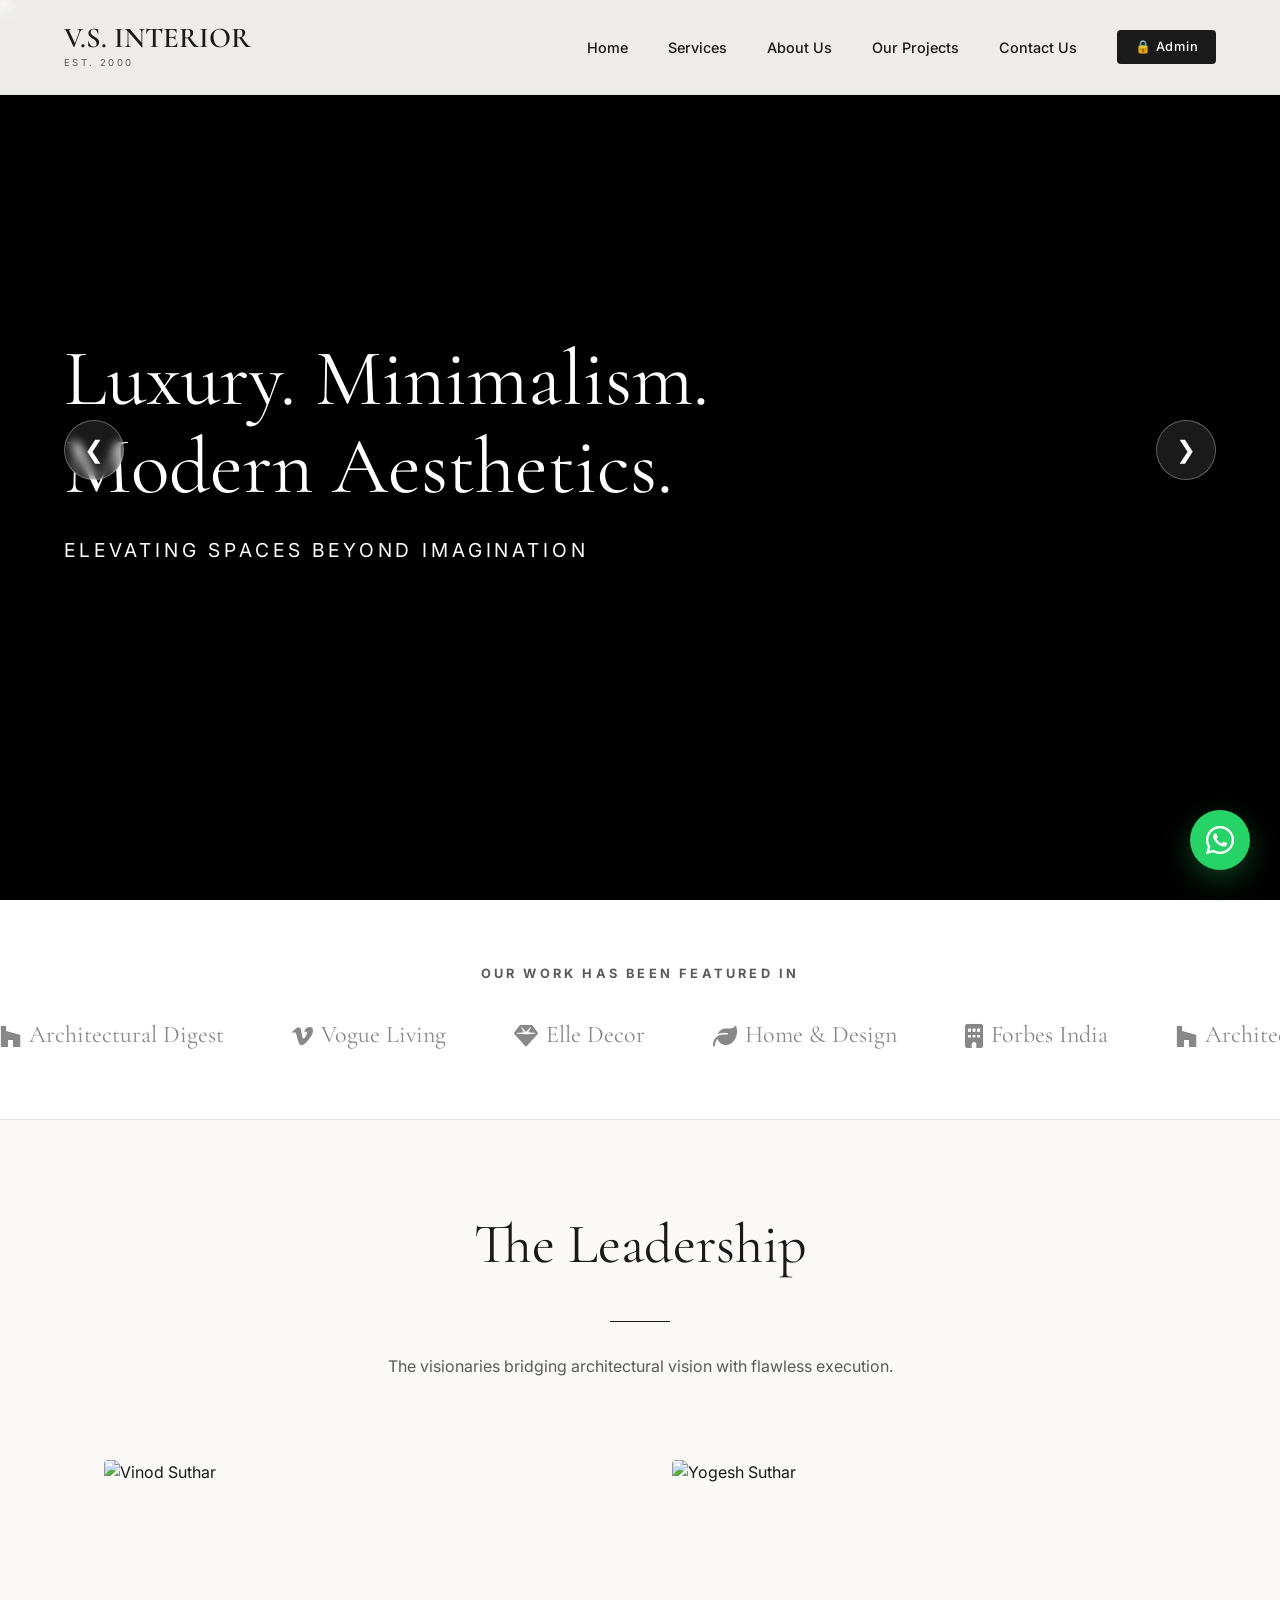
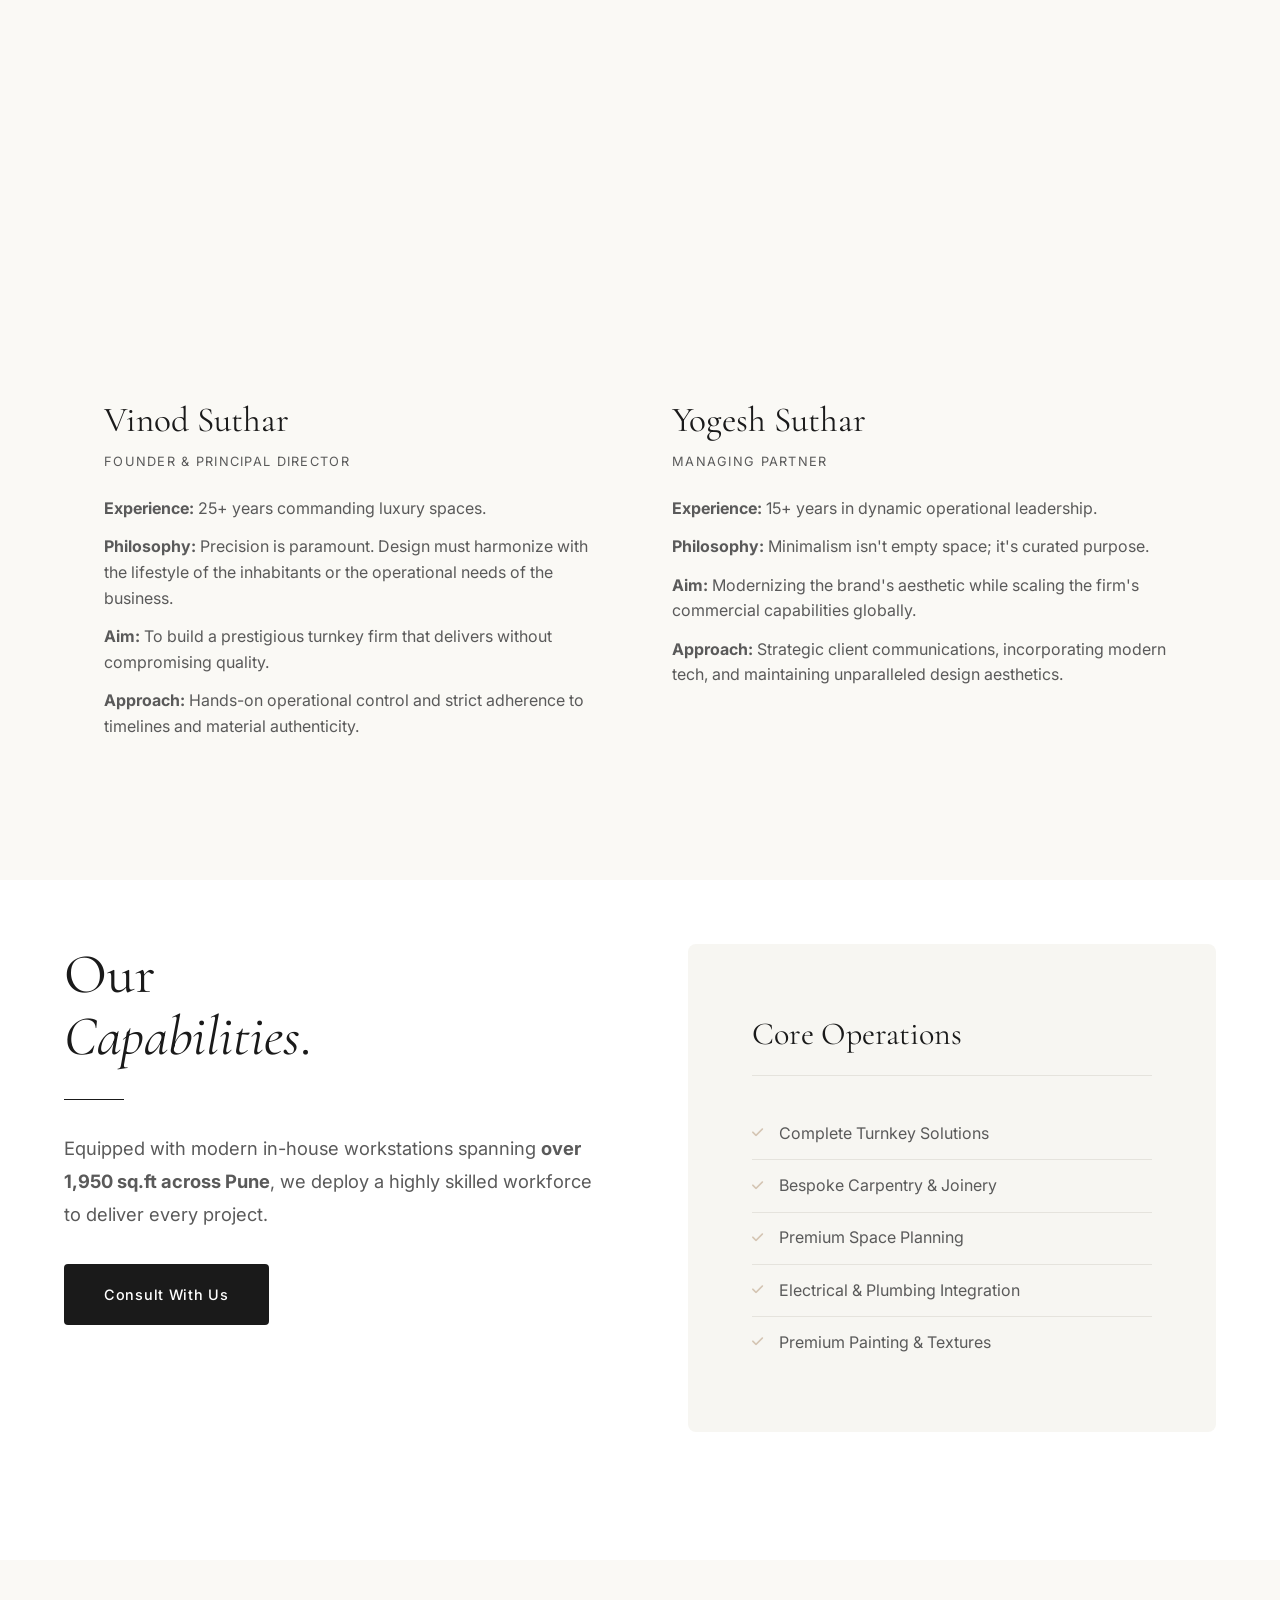
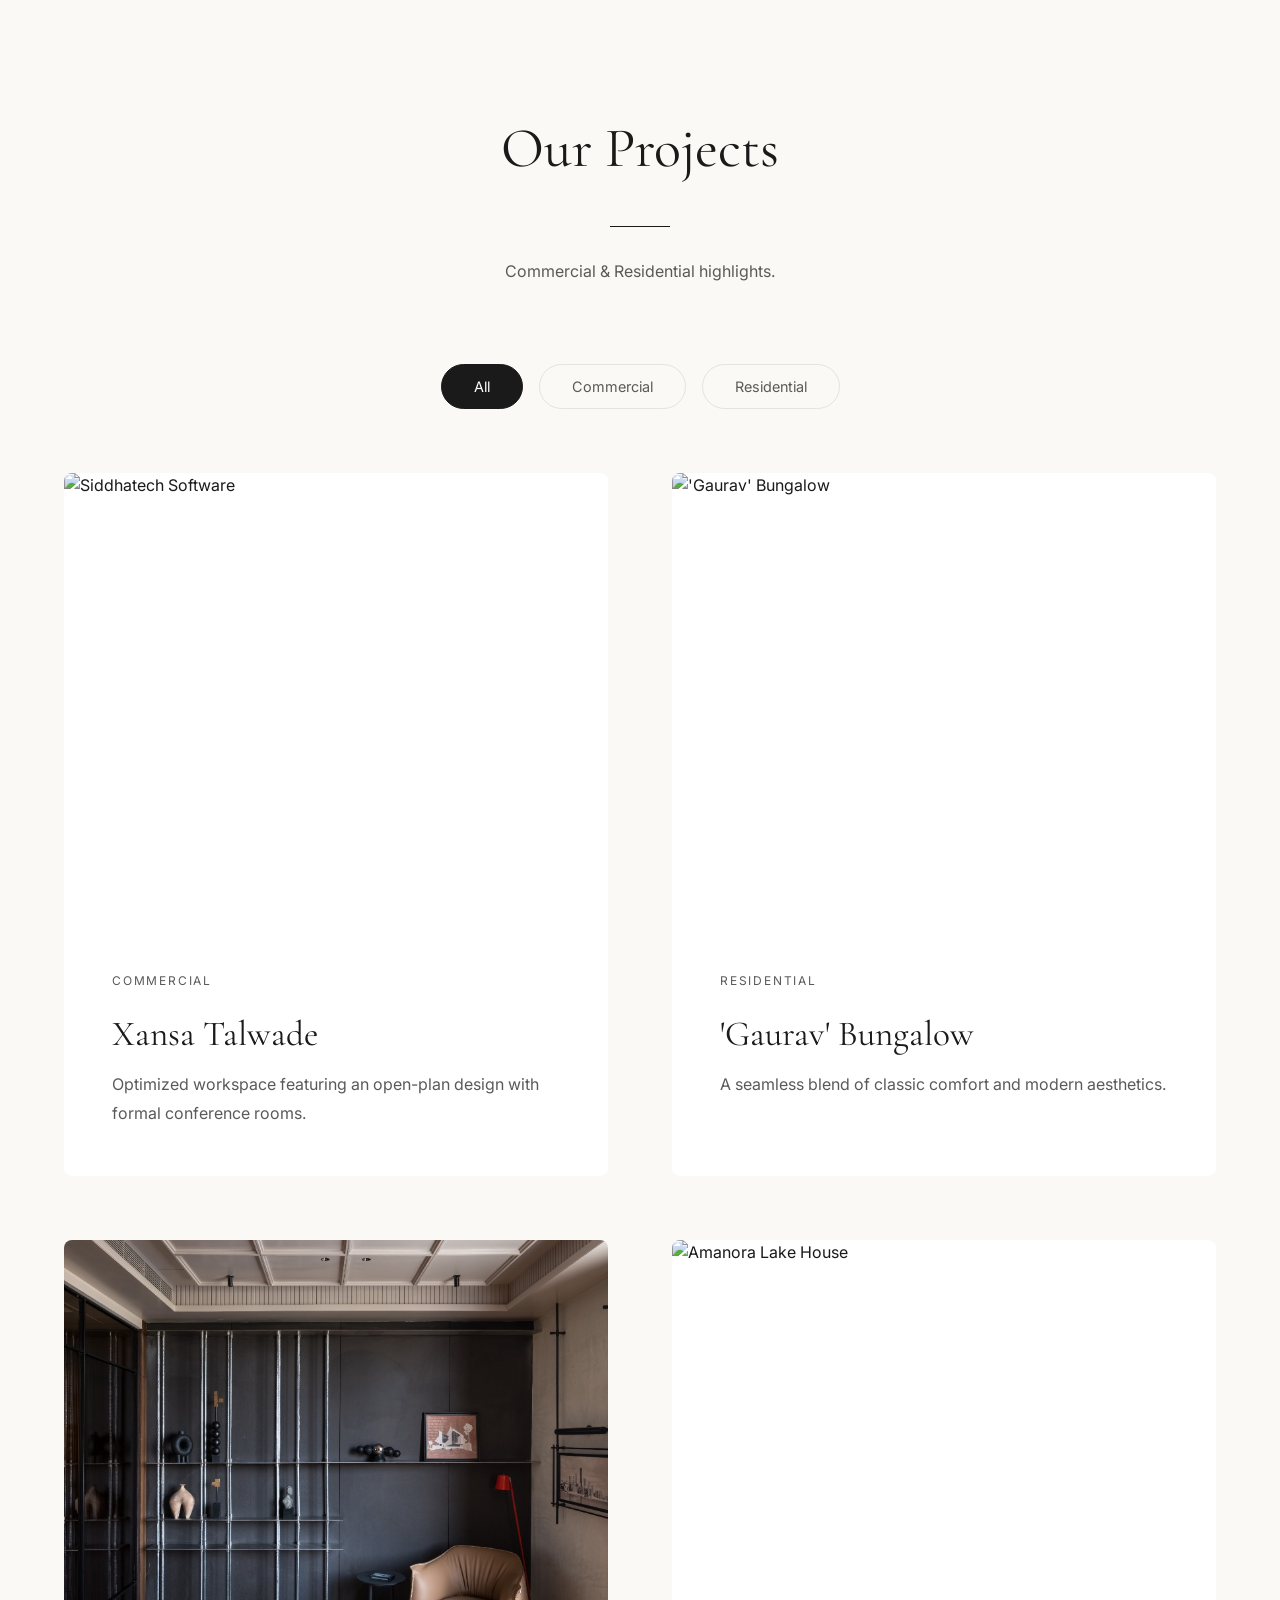
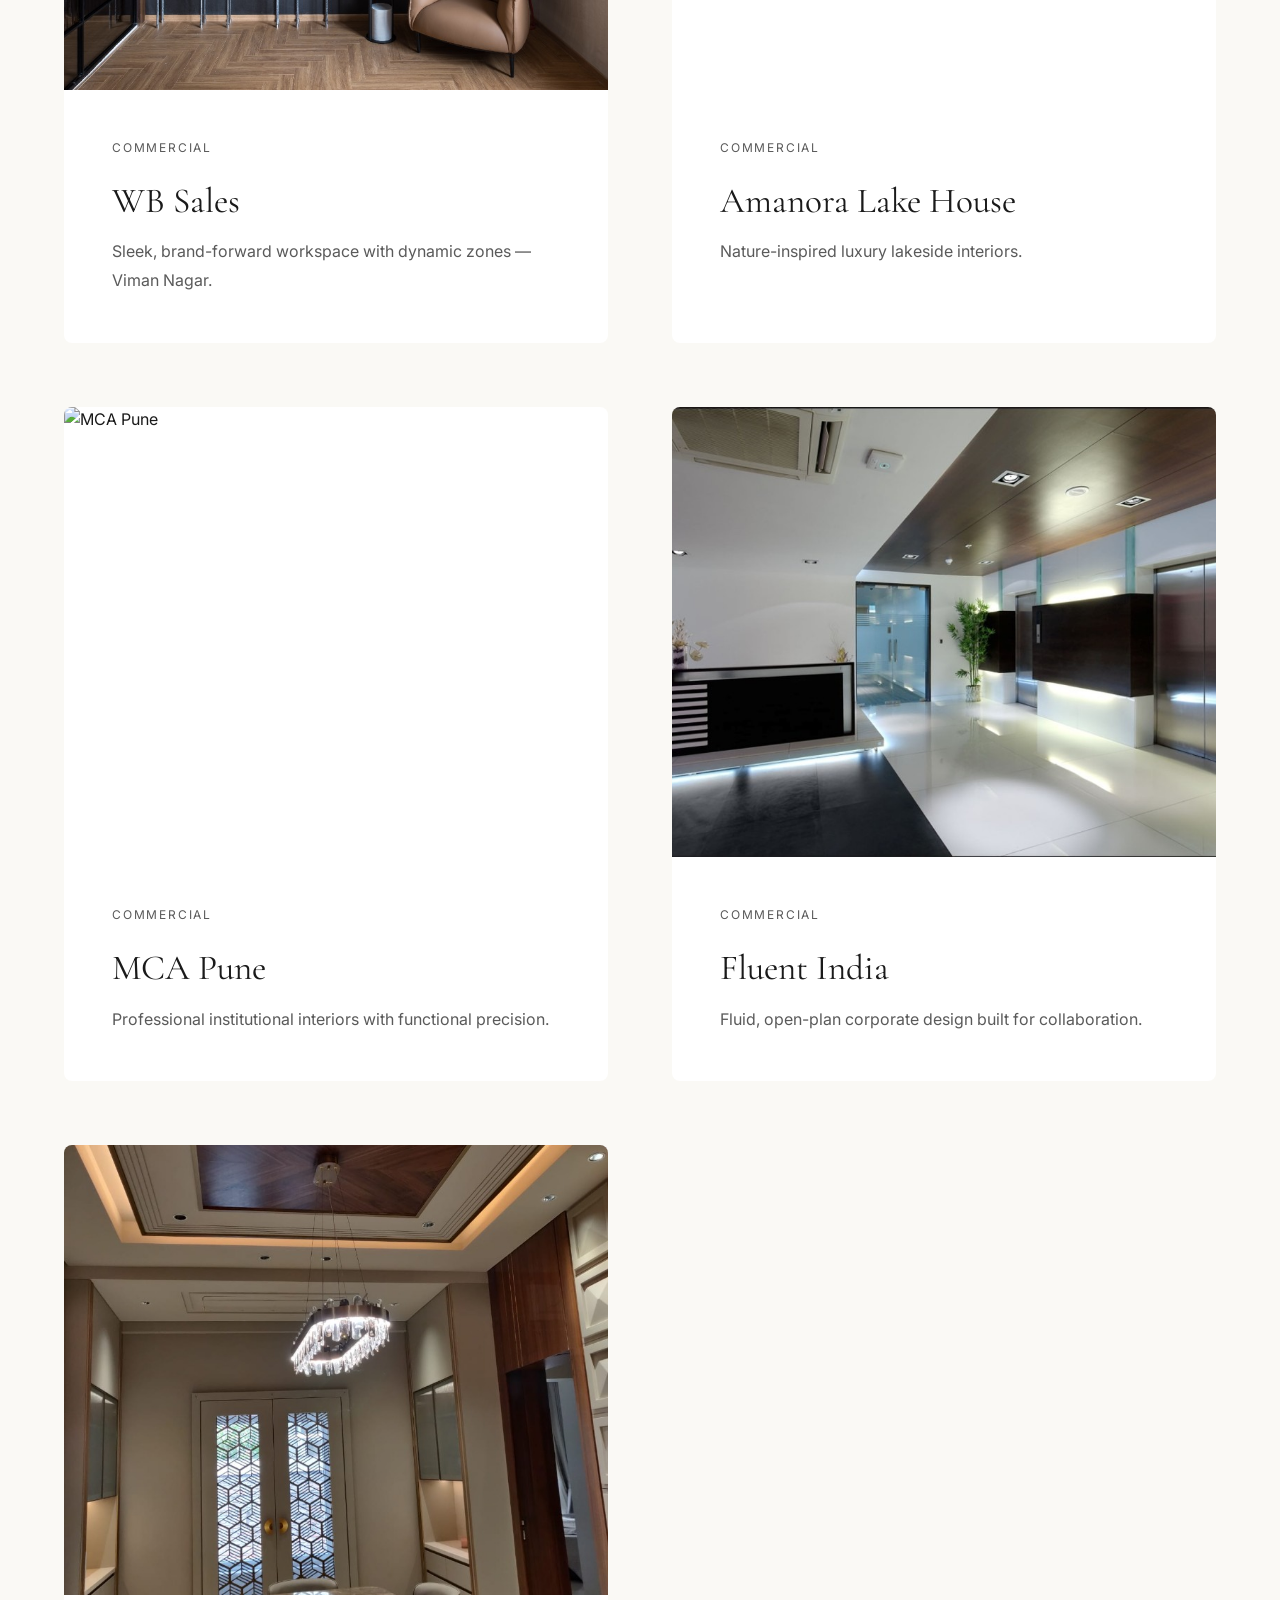
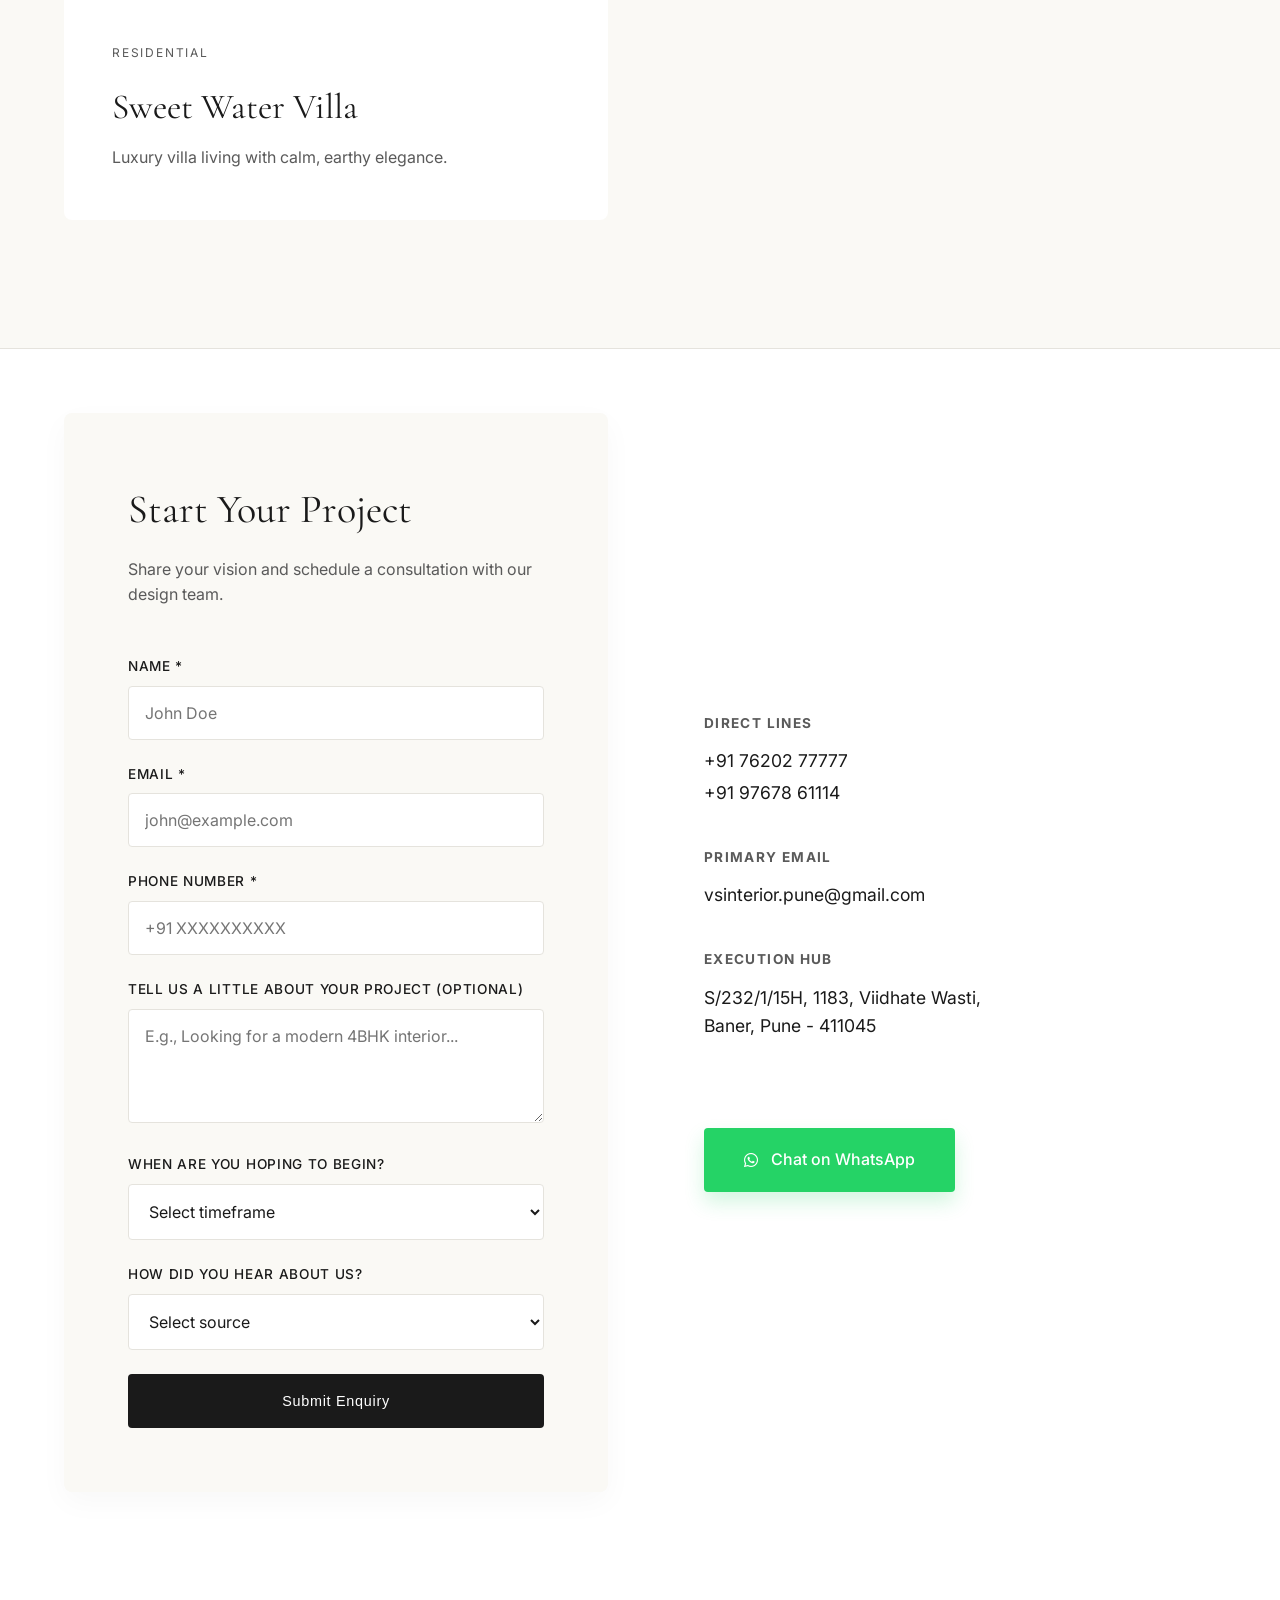
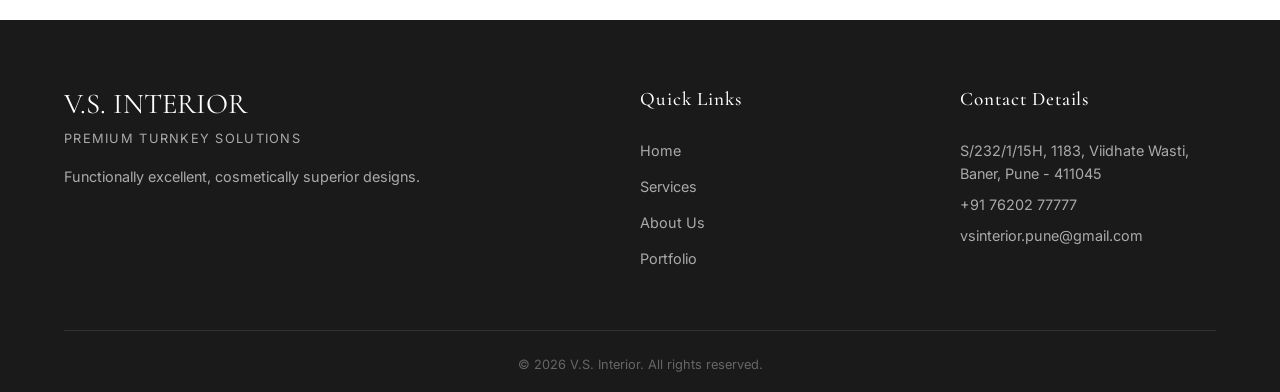
==== index.html @ 882eb5c0 "Initial commit for deployment" ====
<!DOCTYPE html>
<html lang="en">

<head>
    <meta charset="UTF-8">
    <meta name="viewport" content="width=device-width, initial-scale=1.0">
    <title>V.S. INTERIOR | Premium Turnkey Contractor</title>
    <!-- Elegant Light Theme Fonts -->
    <link
        href="https://fonts.googleapis.com/css2?family=Cormorant+Garamond:ital,wght@0,300;0,400;0,600;1,400;1,600&family=Inter:wght@300;400;500;600&display=swap"
        rel="stylesheet">
    <!-- FontAwesome -->
    <link rel="stylesheet" href="https://cdnjs.cloudflare.com/ajax/libs/font-awesome/6.4.0/css/all.min.css">
    <link rel="stylesheet" href="static/css/style.css">
</head>

<body>

    <!-- Floating WhatsApp Button -->
    <a href="https://wa.me/917620277777" class="whatsapp-float" target="_blank" rel="noopener noreferrer">
        <i class="fab fa-whatsapp"></i>
    </a>

    <!-- Navigation -->
    <nav class="navbar">
        <div class="logo">
            <span class="logo-main">V.S. INTERIOR</span>
            <span class="logo-sub">Est. 2000</span>
        </div>
        <div class="nav-links">
            <a href="#home">Home</a>
            <a href="#services">Services</a>
            <a href="#about">About Us</a>
            <a href="#projects">Our Projects</a>
            <a href="#enquiry" class="nav-contact">Contact Us</a>
            <a href="http://127.0.0.1:5000/admin/login" class="nav-admin-btn" target="_blank">&#128274; Admin</a>
        </div>
        <!-- Hamburger for mobile -->
        <button class="hamburger" id="hamburgerBtn" aria-label="Toggle menu">
            <span></span><span></span><span></span>
        </button>
    </nav>

    <!-- Mobile Navigation Overlay -->
    <div class="mobile-nav" id="mobileNav">
        <a href="#home" class="mobile-nav-link">Home</a>
        <a href="#services" class="mobile-nav-link">Services</a>
        <a href="#about" class="mobile-nav-link">About Us</a>
        <a href="#projects" class="mobile-nav-link">Our Projects</a>
        <a href="#enquiry" class="mobile-nav-link">Contact Us</a>
        <a href="http://127.0.0.1:5000/admin/login" class="mobile-admin-btn" target="_blank">&#128274; Admin</a>
    </div>

    <!-- Hero Slideshow Section -->
    <header id="home" class="hero-slider">
        <div class="slides">
            <div class="slide active">
                <img src="https://images.unsplash.com/photo-1600210492486-724fe5c67fb0?auto=format&fit=crop&q=80&w=1600"
                    alt="Premium Luxury Interior">
                <div class="slide-content">
                    <h1>Luxury. Minimalism. Modern Aesthetics.</h1>
                    <p>Elevating Spaces Beyond Imagination</p>
                </div>
            </div>
            <div class="slide">
                <img src="https://images.unsplash.com/photo-1600607687920-4e2a09cf159d?auto=format&fit=crop&q=80&w=1600"
                    alt="Executive Office Interior">
                <div class="slide-content">
                    <h1>Functionally Excellent. Cosmetically Superior.</h1>
                    <p>Turning architectural vision into flawless reality.</p>
                </div>
            </div>
            <div class="slide">
                <img src="https://images.unsplash.com/photo-1497366216548-37526070297c?auto=format&fit=crop&q=80&w=1600"
                    alt="Lush Hospitality Interior">
                <div class="slide-content">
                    <h1>Bespoke Commercial & Residential Design</h1>
                    <p>Master Craftsmanship Since 2000</p>
                </div>
            </div>
        </div>
        <button class="slide-btn prev">&#10094;</button>
        <button class="slide-btn next">&#10095;</button>
    </header>

    <!-- Featured Section -->
    <section class="featured-section">
        <h3 class="featured-title">Our Work Has Been Featured In</h3>
        <div class="marquee-wrapper">
            <div class="marquee">
                <span><i class="fab fa-houzz"></i> Architectural Digest</span>
                <span><i class="fab fa-vimeo-v"></i> Vogue Living</span>
                <span><i class="fas fa-gem"></i> Elle Decor</span>
                <span><i class="fas fa-leaf"></i> Home & Design</span>
                <span><i class="fas fa-building"></i> Forbes India</span>
                <span><i class="fab fa-houzz"></i> Architectural Digest</span>
                <span><i class="fab fa-vimeo-v"></i> Vogue Living</span>
                <span><i class="fas fa-gem"></i> Elle Decor</span>
                <span><i class="fas fa-leaf"></i> Home & Design</span>
                <span><i class="fas fa-building"></i> Forbes India</span>
            </div>
        </div>
    </section>

    <!-- About & Founders Section -->
    <section id="about" class="about-section">
        <div class="section-header">
            <h2>The Leadership</h2>
            <div class="divider"></div>
            <p class="section-subtext">The visionaries bridging architectural vision with flawless execution.</p>
        </div>

        <div class="founders-grid">
            <div class="founder-card">
                <div class="founder-img">
                    <img src="https://images.unsplash.com/photo-1560250097-0b93528c311a?auto=format&fit=crop&q=80&w=600"
                        alt="Vinod Suthar">
                </div>
                <div class="founder-info">
                    <h3>Vinod Suthar</h3>
                    <span class="designation">Founder & Principal Director</span>
                    <p><strong>Experience:</strong> 25+ years commanding luxury spaces.</p>
                    <p><strong>Philosophy:</strong> Precision is paramount. Design must harmonize with the lifestyle of
                        the inhabitants or the operational needs of the business.</p>
                    <p><strong>Aim:</strong> To build a prestigious turnkey firm that delivers without compromising
                        quality.</p>
                    <p><strong>Approach:</strong> Hands-on operational control and strict adherence to timelines and
                        material authenticity.</p>
                </div>
            </div>

            <div class="founder-card">
                <div class="founder-img">
                    <img src="https://images.unsplash.com/photo-1519085360753-af0119f7cbe7?auto=format&fit=crop&q=80&w=600"
                        alt="Yogesh Suthar">
                </div>
                <div class="founder-info">
                    <h3>Yogesh Suthar</h3>
                    <span class="designation">Managing Partner</span>
                    <p><strong>Experience:</strong> 15+ years in dynamic operational leadership.</p>
                    <p><strong>Philosophy:</strong> Minimalism isn't empty space; it's curated purpose.</p>
                    <p><strong>Aim:</strong> Modernizing the brand's aesthetic while scaling the firm's commercial
                        capabilities globally.</p>
                    <p><strong>Approach:</strong> Strategic client communications, incorporating modern tech, and
                        maintaining unparalleled design aesthetics.</p>
                </div>
            </div>
        </div>
    </section>

    <!-- Services Section -->
    <section id="services" class="services-section">
        <div class="about-grid">
            <div class="about-text">
                <h2>Our <br><em>Capabilities</em>.</h2>
                <div class="divider left"></div>
                <p>Equipped with modern in-house workstations spanning <strong>over 1,950 sq.ft across Pune</strong>, we
                    deploy a highly skilled workforce to deliver every project.</p>
                <div class="contact-buttons" style="justify-content: flex-start; margin-top: 2rem;">
                    <a href="#enquiry" class="btn-primary">Consult With Us</a>
                </div>
            </div>

            <div class="expertise-list">
                <h3>Core Operations</h3>
                <ul>
                    <li><i class="fas fa-check"></i> Complete Turnkey Solutions</li>
                    <li><i class="fas fa-check"></i> Bespoke Carpentry & Joinery</li>
                    <li><i class="fas fa-check"></i> Premium Space Planning</li>
                    <li><i class="fas fa-check"></i> Electrical & Plumbing Integration</li>
                    <li><i class="fas fa-check"></i> Premium Painting & Textures</li>
                </ul>
            </div>
        </div>
    </section>

    <!-- Projects Section -->
    <section id="projects" class="projects-section">
        <div class="section-header">
            <h2>Our Projects</h2>
            <div class="divider"></div>
            <p class="section-subtext">Commercial & Residential highlights.</p>
        </div>

        <div class="filters">
            <button class="filter-btn active" data-filter="all">All</button>
            <button class="filter-btn" data-filter="Commercial">Commercial</button>
            <button class="filter-btn" data-filter="Residential">Residential</button>
        </div>

        <div class="project-grid">
            <div class="project-card filter-item Commercial">
                <div class="card-image">
                    <a href="project.html?id=1">
                        <img src="https://images.unsplash.com/photo-1497366216548-37526070297c?auto=format&fit=crop&q=80&w=1200"
                            alt="Siddhatech Software">
                        <div class="overlay"><span>View Project</span></div>
                    </a>
                </div>
                <div class="card-content">
                    <span class="category">Commercial</span>
                    <h3>Xansa Talwade</h3>
                    <p>Optimized workspace featuring an open-plan design with formal conference rooms.</p>
                </div>
            </div>

            <div class="project-card filter-item Residential">
                <div class="card-image">
                    <a href="project.html?id=2">
                        <img src="https://images.unsplash.com/photo-1600596542815-ffad4c1539a9?auto=format&fit=crop&q=80&w=1200"
                            alt="'Gaurav' Bungalow">
                        <div class="overlay"><span>View Project</span></div>
                    </a>
                </div>
                <div class="card-content">
                    <span class="category">Residential</span>
                    <h3>'Gaurav' Bungalow</h3>
                    <p>A seamless blend of classic comfort and modern aesthetics.</p>
                </div>
            </div>

            <div class="project-card filter-item Commercial">
                <div class="card-image">
                    <a href="http://127.0.0.1:5000/project/3">
                        <img src="/static/images/projects/wb_sales/wb_sales_1.jpg" alt="WB Sales">
                        <div class="overlay"><span>View Project</span></div>
                    </a>
                </div>
                <div class="card-content">
                    <span class="category">Commercial</span>
                    <h3>WB Sales</h3>
                    <p>Sleek, brand-forward workspace with dynamic zones — Viman Nagar.</p>
                </div>
            </div>

            <div class="project-card filter-item Commercial">
                <div class="card-image">
                    <a href="http://127.0.0.1:5000/project/4">
                        <img src="https://images.unsplash.com/photo-1571896349842-33c89424de2d?auto=format&fit=crop&q=80&w=1200" alt="Amanora Lake House">
                        <div class="overlay"><span>View Project</span></div>
                    </a>
                </div>
                <div class="card-content">
                    <span class="category">Commercial</span>
                    <h3>Amanora Lake House</h3>
                    <p>Nature-inspired luxury lakeside interiors.</p>
                </div>
            </div>

            <div class="project-card filter-item Commercial">
                <div class="card-image">
                    <a href="http://127.0.0.1:5000/project/5">
                        <img src="https://images.unsplash.com/photo-1504384308090-c894fdcc538d?auto=format&fit=crop&q=80&w=1200" alt="MCA Pune">
                        <div class="overlay"><span>View Project</span></div>
                    </a>
                </div>
                <div class="card-content">
                    <span class="category">Commercial</span>
                    <h3>MCA Pune</h3>
                    <p>Professional institutional interiors with functional precision.</p>
                </div>
            </div>

            <div class="project-card filter-item Commercial">
                <div class="card-image">
                    <a href="http://127.0.0.1:5000/project/6">
                        <img src="/static/images/projects/fluent_india/fluent_1.jpg" alt="Fluent India">
                        <div class="overlay"><span>View Project</span></div>
                    </a>
                </div>
                <div class="card-content">
                    <span class="category">Commercial</span>
                    <h3>Fluent India</h3>
                    <p>Fluid, open-plan corporate design built for collaboration.</p>
                </div>
            </div>

            <div class="project-card filter-item Residential">
                <div class="card-image">
                    <a href="http://127.0.0.1:5000/project/7">
                        <img src="/static/images/projects/sweet_water_villa/villa_1.jpg" alt="Sweet Water Villa">
                        <div class="overlay"><span>View Project</span></div>
                    </a>
                </div>
                <div class="card-content">
                    <span class="category">Residential</span>
                    <h3>Sweet Water Villa</h3>
                    <p>Luxury villa living with calm, earthy elegance.</p>
                </div>
            </div>
        </div>
    </section>

    <!-- Enquiry Form Section -->
    <section id="enquiry" class="contact-section">
        <div class="contact-wrapper">
            <div class="enquiry-form-container">
                <h2>Start Your Project</h2>
                <p>Share your vision and schedule a consultation with our design team.</p>

                <form class="enquiry-form"
                    onsubmit="event.preventDefault(); alert('DB not connected for static preview! Form submitted.');">
                    <div class="form-group">
                        <label for="name">Name *</label>
                        <input type="text" id="name" name="name" required placeholder="John Doe">
                    </div>

                    <div class="form-group">
                        <label for="email">Email *</label>
                        <input type="email" id="email" name="email" required placeholder="john@example.com">
                    </div>

                    <div class="form-group">
                        <label for="phone">Phone Number *</label>
                        <input type="tel" id="phone" name="phone" required placeholder="+91 XXXXXXXXXX">
                    </div>

                    <div class="form-group">
                        <label for="details">Tell us a little about your project (optional)</label>
                        <textarea id="details" name="details" rows="4"
                            placeholder="E.g., Looking for a modern 4BHK interior..."></textarea>
                    </div>

                    <div class="form-group">
                        <label for="start_date">When are you hoping to begin?</label>
                        <select id="start_date" name="start_date">
                            <option value="">Select timeframe</option>
                            <option value="Immediately">Immediately</option>
                            <option value="1-3 months">1-3 months</option>
                            <option value="3-6 months">3-6 months</option>
                            <option value="6+ months">6+ months</option>
                        </select>
                    </div>

                    <div class="form-group">
                        <label for="hear_about">How did you hear about us?</label>
                        <select id="hear_about" name="hear_about">
                            <option value="">Select source</option>
                            <option value="Google Search">Google Search</option>
                            <option value="Social Media">Social Media</option>
                            <option value="Referral">Friend/Family Referral</option>
                            <option value="Magazine">Magazine Feature</option>
                            <option value="Other">Other</option>
                        </select>
                    </div>

                    <button type="submit" class="btn-primary w-100">Submit Enquiry</button>
                </form>
            </div>

            <div class="contact-info-panel">
                <div class="contact-details">
                    <div class="contact-column">
                        <h4>Direct Lines</h4>
                        <p><a href="tel:+917620277777">+91 76202 77777</a></p>
                        <p><a href="tel:+919767861114">+91 97678 61114</a></p>
                    </div>
                    <div class="contact-column">
                        <h4>Primary Email</h4>
                        <p><a href="mailto:vsinterior.pune@gmail.com">vsinterior.pune@gmail.com</a></p>
                    </div>
                    <div class="contact-column">
                        <h4>Execution Hub</h4>
                        <p>S/232/1/15H, 1183, Viidhate Wasti,<br>Baner, Pune - 411045</p>
                    </div>
                </div>
                <div class="contact-buttons">
                    <a href="https://wa.me/917620277777" target="_blank" class="btn-whatsapp-large">
                        <i class="fab fa-whatsapp"></i> Chat on WhatsApp
                    </a>
                </div>
            </div>
        </div>
    </section>

    <footer class="footer">
        <div class="footer-grid">
            <div class="footer-col brand-col">
                <div class="f-logo">
                    <strong>V.S. INTERIOR</strong><br>
                    <small>Premium Turnkey Solutions</small>
                </div>
                <p>Functionally excellent, cosmetically superior designs.</p>
            </div>
            <div class="footer-col">
                <h4>Quick Links</h4>
                <ul>
                    <li><a href="#home">Home</a></li>
                    <li><a href="#services">Services</a></li>
                    <li><a href="#about">About Us</a></li>
                    <li><a href="#projects">Portfolio</a></li>
                </ul>
            </div>
            <div class="footer-col">
                <h4>Contact Details</h4>
                <p>S/232/1/15H, 1183, Viidhate Wasti,<br>Baner, Pune - 411045</p>
                <p><a href="tel:+917620277777">+91 76202 77777</a></p>
                <p><a href="mailto:vsinterior.pune@gmail.com">vsinterior.pune@gmail.com</a></p>
            </div>
        </div>
        <div class="footer-bottom">
            <p>&copy; 2026 V.S. Interior. All rights reserved.</p>
        </div>
    </footer>

    <script src="static/js/script.js"></script>
</body>

</html>
---- static/css/style.css ----
/* ==============================
   V.S. INTERIOR | CLEAN PREMIUM CSS
   ============================== */

:root {
    --bg-color: #faf9f5;
    --text-primary: #1a1a1a;
    --text-muted: #5a5a5a;
    --white: #ffffff;
    --border-color: #e5e3dd;
    --accent: #25D366;

    --font-heading: 'Cormorant Garamond', serif;
    --font-body: 'Inter', sans-serif;

    --ease: cubic-bezier(0.25, 1, 0.5, 1);
}

* {
    margin: 0;
    padding: 0;
    box-sizing: border-box;
}

body {
    background-color: var(--bg-color);
    color: var(--text-primary);
    font-family: var(--font-body);
    line-height: 1.6;
    -webkit-font-smoothing: antialiased;
}

img {
    max-width: 100%;
    display: block;
}

a {
    text-decoration: none;
    color: inherit;
    transition: color 0.3s var(--ease);
}

/* WhatsApp Floating Button */
.whatsapp-float {
    position: fixed;
    bottom: 30px;
    right: 30px;
    width: 60px;
    height: 60px;
    background-color: var(--accent);
    color: var(--white);
    border-radius: 50px;
    font-size: 32px;
    box-shadow: 0 10px 30px rgba(37, 211, 102, 0.3);
    z-index: 1000;
    display: flex;
    align-items: center;
    justify-content: center;
    transition: transform 0.3s var(--ease), box-shadow 0.3s var(--ease);
}

.whatsapp-float:hover {
    transform: translateY(-5px);
    box-shadow: 0 15px 40px rgba(37, 211, 102, 0.5);
}

/* Navigation */
.navbar {
    display: flex;
    justify-content: space-between;
    align-items: center;
    padding: 1.5rem 5%;
    background: rgba(250, 249, 245, 0.95);
    backdrop-filter: blur(10px);
    position: fixed;
    top: 0;
    width: 100%;
    z-index: 900;
    border-bottom: 1px solid rgba(0, 0, 0, 0.05);
    transition: transform 0.4s var(--ease), padding 0.4s var(--ease);
}

.navbar.scrolled {
    padding: 1rem 5%;
    box-shadow: 0 5px 20px rgba(0, 0, 0, 0.05);
}

.logo {
    display: flex;
    flex-direction: column;
}

.logo-main {
    font-family: var(--font-heading);
    font-size: 1.8rem;
    line-height: 1;
    font-weight: 600;
}

.logo-sub {
    font-size: 0.6rem;
    letter-spacing: 0.25em;
    text-transform: uppercase;
    color: var(--text-muted);
    margin-top: 2px;
}

.nav-links {
    display: flex;
    gap: 2.5rem;
    font-size: 0.9rem;
    align-items: center;
    font-weight: 500;
}

.nav-links a {
    position: relative;
}

.nav-links a::after {
    content: '';
    position: absolute;
    width: 0;
    height: 1px;
    bottom: -4px;
    left: 0;
    background-color: var(--text-primary);
    transition: width 0.3s var(--ease);
}

.nav-links a:hover::after {
    width: 100%;
}

/* .nav-contact has no special default styling; hover underline is inherited from .nav-links a::after */

/* Admin Button in Navbar */
.nav-admin-btn {
    display: inline-flex;
    align-items: center;
    gap: 0.4rem;
    padding: 0.45rem 1.1rem;
    background: var(--text-primary);
    color: var(--white) !important;
    font-size: 0.8rem;
    letter-spacing: 0.06em;
    border-radius: 4px;
    transition: background 0.3s var(--ease), transform 0.2s;
}

.nav-admin-btn:hover {
    background: #333;
    transform: translateY(-1px);
}

.nav-admin-btn::after {
    display: none !important;
}

/* Hero Slider */
.hero-slider {
    position: relative;
    width: 100%;
    height: 100vh;
    overflow: hidden;
    background: #000;
}

.slides {
    width: 100%;
    height: 100%;
}

.slide {
    position: absolute;
    top: 0;
    left: 0;
    width: 100%;
    height: 100%;
    opacity: 0;
    transition: opacity 1.2s ease-in-out;
}

.slide.active {
    opacity: 1;
}

.slide img {
    width: 100%;
    height: 100%;
    object-fit: cover;
    opacity: 0.7;
    /* Overlay logic */
    transform: scale(1.05);
    transition: transform 6s ease-out;
}

.slide.active img {
    transform: scale(1);
}

.slide-content {
    position: absolute;
    top: 50%;
    left: 5%;
    transform: translateY(-50%);
    color: var(--white);
    z-index: 10;
    max-width: 800px;
}

.slide-content h1 {
    font-family: var(--font-heading);
    font-size: 5rem;
    line-height: 1.1;
    font-weight: 400;
    margin-bottom: 1.5rem;
    text-shadow: 0 4px 20px rgba(0, 0, 0, 0.3);
}

.slide-content p {
    font-size: 1.2rem;
    text-transform: uppercase;
    letter-spacing: 0.2em;
    text-shadow: 0 2px 10px rgba(0, 0, 0, 0.3);
}

.slide-btn {
    position: absolute;
    top: 50%;
    transform: translateY(-50%);
    background: rgba(255, 255, 255, 0.1);
    border: 1px solid rgba(255, 255, 255, 0.3);
    color: var(--white);
    font-size: 1.5rem;
    cursor: pointer;
    width: 60px;
    height: 60px;
    border-radius: 50%;
    z-index: 10;
    backdrop-filter: blur(5px);
    transition: background 0.3s;
}

.slide-btn:hover {
    background: rgba(255, 255, 255, 0.3);
}

.slide-btn.prev {
    left: 5%;
}

.slide-btn.next {
    right: 5%;
}

/* Featured Marquee */
.featured-section {
    padding: 4rem 0;
    border-bottom: 1px solid var(--border-color);
    background: var(--white);
    overflow: hidden;
    white-space: nowrap;
    text-align: center;
}

.featured-title {
    font-size: 0.8rem;
    text-transform: uppercase;
    letter-spacing: 0.2rem;
    color: var(--text-muted);
    margin-bottom: 2rem;
}

.marquee-wrapper {
    position: relative;
    overflow: hidden;
    width: 100%;
}

.marquee {
    display: inline-block;
    white-space: nowrap;
    padding-right: 2rem;
    animation: marquee-scroll 20s linear infinite;
}

.marquee span {
    display: inline-flex;
    align-items: center;
    gap: 0.5rem;
    margin-right: 4rem;
    font-family: var(--font-heading);
    font-size: 1.5rem;
    color: #888;
}

@keyframes marquee-scroll {
    0% {
        transform: translateX(0);
    }

    100% {
        transform: translateX(-50%);
    }
}

/* Shared Headings */
.section-header {
    text-align: center;
    margin-bottom: 5rem;
    padding-top: 5rem;
}

.section-header h2 {
    font-family: var(--font-heading);
    font-size: 3.5rem;
    font-weight: 400;
}

.section-subtext {
    color: var(--text-muted);
}

.divider {
    width: 60px;
    height: 1px;
    background: var(--text-primary);
    margin: 2rem auto;
}

.divider.left {
    margin: 2rem 0;
}

.btn-primary {
    display: inline-block;
    padding: 1.2rem 2.5rem;
    background: var(--text-primary);
    color: var(--white);
    font-weight: 500;
    letter-spacing: 0.05em;
    font-size: 0.9rem;
    border-radius: 4px;
    border: none;
    cursor: pointer;
    transition: background 0.3s var(--ease);
    text-align: center;
}

.btn-primary:hover {
    background: #333;
}

.w-100 {
    width: 100%;
}

/* Founders Section */
.founders-grid {
    display: grid;
    grid-template-columns: 1fr 1fr;
    gap: 4rem;
    max-width: 1200px;
    margin: 0 auto 8rem;
    padding: 0 5%;
}

.founder-card {
    display: flex;
    flex-direction: column;
    gap: 2rem;
}

.founder-img {
    width: 100%;
    height: 500px;
    overflow: hidden;
    border-radius: 4px;
}

.founder-img img {
    width: 100%;
    height: 100%;
    object-fit: cover;
    transition: transform 0.6s var(--ease);
}

.founder-card:hover .founder-img img {
    transform: scale(1.05);
}

.founder-info h3 {
    font-family: var(--font-heading);
    font-size: 2.2rem;
    font-weight: 400;
    margin-bottom: 0.2rem;
}

.founder-info .designation {
    display: block;
    font-size: 0.8rem;
    text-transform: uppercase;
    letter-spacing: 0.1em;
    color: var(--text-muted);
    margin-bottom: 1.5rem;
}

.founder-info p {
    margin-bottom: 0.8rem;
    font-size: 1rem;
    color: var(--text-muted);
    line-height: 1.6;
}

/* About / Services Grid (Reused) */
.services-section {
    padding: 4rem 5% 8rem;
    background: var(--white);
}

.about-grid {
    display: grid;
    grid-template-columns: 1fr 1fr;
    gap: 6rem;
    max-width: 1400px;
    margin: 0 auto;
    align-items: flex-start;
}

.about-text h2 {
    font-family: var(--font-heading);
    font-size: 3.5rem;
    line-height: 1.1;
    font-weight: 400;
    color: var(--text-primary);
    margin-bottom: 1rem;
}

.about-text p {
    font-size: 1.15rem;
    color: var(--text-muted);
    margin-bottom: 1.5rem;
    line-height: 1.8;
}

.expertise-list {
    background: #f7f6f2;
    padding: 4rem;
    border-radius: 8px;
}

.expertise-list h3 {
    font-family: var(--font-heading);
    font-size: 2rem;
    font-weight: 400;
    margin-bottom: 2rem;
    border-bottom: 1px solid var(--border-color);
    padding-bottom: 1rem;
}

.expertise-list ul {
    list-style: none;
}

.expertise-list li {
    font-size: 1rem;
    color: var(--text-muted);
    padding: 0.8rem 0;
    border-bottom: 1px solid var(--border-color);
    display: flex;
    align-items: center;
    gap: 1rem;
}

.expertise-list li i {
    color: #d4c5b3;
    font-size: 0.8rem;
}

.expertise-list li:last-child {
    border: none;
}

/* Projects Section */
.projects-section {
    padding: 4rem 5% 8rem;
    background: var(--bg-color);
}

.filters {
    display: flex;
    justify-content: center;
    gap: 1rem;
    margin-bottom: 4rem;
}

.filter-btn {
    background: none;
    border: 1px solid var(--border-color);
    padding: 0.8rem 2rem;
    font-family: var(--font-body);
    font-size: 0.9rem;
    cursor: pointer;
    color: var(--text-muted);
    transition: all 0.3s;
    border-radius: 4px;
    border-radius: 50px;
}

.filter-btn.active,
.filter-btn:hover {
    background: var(--text-primary);
    color: var(--white);
    border-color: var(--text-primary);
}

.project-grid {
    display: grid;
    grid-template-columns: repeat(2, 1fr);
    gap: 4rem;
    max-width: 1400px;
    margin: 0 auto;
}

.project-card {
    background: var(--white);
    border-radius: 8px;
    overflow: hidden;
    transition: transform 0.4s var(--ease), box-shadow 0.4s var(--ease), opacity 0.4s;
}

.card-image {
    width: 100%;
    height: 450px;
    overflow: hidden;
    position: relative;
}

.card-image img {
    width: 100%;
    height: 100%;
    object-fit: cover;
    transition: transform 0.6s var(--ease);
}

.project-card:hover .card-image img {
    transform: scale(1.05);
}

.overlay {
    position: absolute;
    top: 0;
    left: 0;
    width: 100%;
    height: 100%;
    background: rgba(0, 0, 0, 0.3);
    display: flex;
    justify-content: center;
    align-items: center;
    opacity: 0;
    transition: opacity 0.4s var(--ease);
}

.project-card:hover .overlay {
    opacity: 1;
}

.overlay span {
    color: var(--white);
    font-size: 0.9rem;
    text-transform: uppercase;
    letter-spacing: 0.1em;
    border-bottom: 1px solid var(--white);
    padding-bottom: 2px;
}

.card-content {
    padding: 3rem;
}

.category {
    font-size: 0.75rem;
    text-transform: uppercase;
    letter-spacing: 0.15em;
    color: var(--text-muted);
    display: block;
    margin-bottom: 1rem;
}

.card-content h3 {
    font-family: var(--font-heading);
    font-size: 2.2rem;
    margin-bottom: 0.5rem;
    font-weight: 400;
}

.card-content p {
    color: var(--text-muted);
    font-size: 1rem;
    line-height: 1.8;
}

/* Form & Contact */
.contact-section {
    padding: 4rem 5% 8rem;
    background: var(--white);
    border-top: 1px solid var(--border-color);
}

.contact-wrapper {
    display: grid;
    grid-template-columns: 1fr 1fr;
    gap: 4rem;
    max-width: 1200px;
    margin: 0 auto;
}

.enquiry-form-container {
    background: var(--bg-color);
    padding: 4rem;
    border-radius: 8px;
    box-shadow: 0 10px 30px rgba(0, 0, 0, 0.03);
}

.enquiry-form-container h2 {
    font-family: var(--font-heading);
    font-size: 2.5rem;
    margin-bottom: 1rem;
    font-weight: 400;
}

.enquiry-form-container p {
    color: var(--text-muted);
    margin-bottom: 3rem;
}

.flash-message {
    padding: 1rem;
    margin-bottom: 1rem;
    border-radius: 4px;
    font-size: 0.9rem;
}

.flash-message.success {
    background: #d4edda;
    color: #155724;
    border: 1px solid #c3e6cb;
}

.form-group {
    margin-bottom: 1.5rem;
    text-align: left;
}

.form-group label {
    display: block;
    font-size: 0.85rem;
    font-weight: 500;
    color: var(--text-primary);
    margin-bottom: 0.5rem;
    text-transform: uppercase;
    letter-spacing: 0.05em;
}

.form-group input,
.form-group textarea,
.form-group select {
    width: 100%;
    padding: 1rem;
    border: 1px solid var(--border-color);
    background: var(--white);
    font-family: var(--font-body);
    font-size: 1rem;
    color: var(--text-primary);
    border-radius: 4px;
    outline: none;
    transition: border-color 0.3s;
}

.form-group input:focus,
.form-group textarea:focus,
.form-group select:focus {
    border-color: var(--text-primary);
}

.contact-info-panel {
    display: flex;
    flex-direction: column;
    justify-content: center;
    padding: 2rem;
}

.contact-details {
    margin-bottom: 3rem;
}

.contact-column {
    margin-bottom: 2.5rem;
}

.contact-column h4 {
    font-size: 0.85rem;
    text-transform: uppercase;
    letter-spacing: 0.1em;
    color: var(--text-muted);
    margin-bottom: 0.8rem;
}

.contact-column p {
    font-size: 1.1rem;
    color: var(--text-primary);
    margin-bottom: 0.2rem;
    font-weight: 400;
}

.contact-column a {
    color: var(--text-primary);
    transition: color 0.3s;
}

.contact-column a:hover {
    color: var(--accent);
}

.btn-whatsapp-large {
    display: inline-flex;
    align-items: center;
    gap: 0.8rem;
    padding: 1.2rem 2.5rem;
    background: var(--accent);
    color: var(--white);
    font-weight: 500;
    font-size: 1rem;
    border-radius: 4px;
    transition: background 0.3s, transform 0.3s;
    box-shadow: 0 10px 20px rgba(37, 211, 102, 0.2);
    align-self: flex-start;
}

.btn-whatsapp-large:hover {
    background: #1ebe57;
    transform: translateY(-2px);
}

/* Footer */
.footer {
    padding: 4rem 5% 1rem;
    background: var(--text-primary);
    color: var(--white);
}

.footer-grid {
    display: grid;
    grid-template-columns: 2fr 1fr 1fr;
    gap: 4rem;
    max-width: 1400px;
    margin: 0 auto 3rem;
}

.footer-col h4 {
    font-family: var(--font-heading);
    font-size: 1.2rem;
    margin-bottom: 1.5rem;
    letter-spacing: 0.05em;
    font-weight: 500;
}

.footer-col p {
    font-size: 0.9rem;
    color: #aaa;
    margin-bottom: 0.5rem;
}

.footer-col a {
    color: #aaa;
    transition: color 0.3s;
}

.footer-col a:hover {
    color: var(--white);
}

.footer-col ul {
    list-style: none;
}

.footer-col ul li {
    margin-bottom: 0.8rem;
    font-size: 0.9rem;
}

.brand-col .f-logo {
    font-size: 1.1rem;
    line-height: 1.4;
    margin-bottom: 1rem;
}

.brand-col .f-logo strong {
    font-family: var(--font-heading);
    font-size: 1.8rem;
    font-weight: 400;
}

.brand-col .f-logo small {
    font-size: 0.8rem;
    color: #aaa;
    text-transform: uppercase;
    letter-spacing: 0.1em;
}

.footer-bottom {
    border-top: 1px solid rgba(255, 255, 255, 0.1);
    padding-top: 1.5rem;
    text-align: center;
}

.footer-bottom p {
    font-size: 0.8rem;
    color: #666;
}

/* Hide functionality for filters */
.project-card.hide {
    display: none;
}

/* Responsive */
@media (max-width: 1024px) {

    .about-grid,
    .founders-grid,
    .contact-wrapper,
    .project-grid {
        grid-template-columns: 1fr;
        gap: 4rem;
    }

    .hero-content {
        text-align: center;
    }

    .slide-content h1 {
        font-size: 4rem;
    }
}

/* Hamburger Button */
.hamburger {
    display: none;
    flex-direction: column;
    gap: 5px;
    cursor: pointer;
    background: none;
    border: none;
    padding: 4px;
    z-index: 1100;
}
.hamburger span {
    display: block;
    width: 26px;
    height: 2px;
    background: var(--text-primary);
    border-radius: 2px;
    transition: all 0.35s var(--ease);
    transform-origin: center;
}
/* Hamburger → X animation */
.hamburger.open span:nth-child(1) { transform: translateY(7px) rotate(45deg); }
.hamburger.open span:nth-child(2) { opacity: 0; transform: scaleX(0); }
.hamburger.open span:nth-child(3) { transform: translateY(-7px) rotate(-45deg); }

/* Mobile Nav Overlay */
.mobile-nav {
    display: none;
    position: fixed;
    top: 0; left: 0;
    width: 100%; height: 100%;
    background: rgba(250,249,245,0.98);
    backdrop-filter: blur(12px);
    z-index: 950;
    flex-direction: column;
    align-items: center;
    justify-content: center;
    gap: 2.5rem;
    opacity: 0;
    transition: opacity 0.3s var(--ease);
}
.mobile-nav.open {
    display: flex;
    opacity: 1;
}
.mobile-nav a {
    font-family: var(--font-heading);
    font-size: 2.5rem;
    font-weight: 400;
    color: var(--text-primary);
    text-decoration: none;
    transition: opacity 0.2s;
}
.mobile-nav a:hover { opacity: 0.5; }
.mobile-nav .mobile-admin-btn {
    font-family: var(--font-body);
    font-size: 1rem;
    padding: 0.8rem 2rem;
    background: var(--text-primary);
    color: var(--white);
    border-radius: 4px;
    margin-top: 1rem;
}

@media (max-width: 768px) {
    .nav-links { display: none; }
    .hamburger { display: flex; }
    .slide-content h1 { font-size: 2.2rem; }
    .slide-content p { font-size: 0.85rem; }
    .card-content { padding: 2rem; }
    .enquiry-form-container { padding: 2rem; }
    .contact-info-panel { padding: 0; }
    .footer-grid { grid-template-columns: 1fr; gap: 2rem; text-align: center; }
    .filters { flex-direction: column; align-items: stretch; gap: 0.5rem; }
    .card-image { height: 280px; }
    .founder-img { height: 350px; }
}
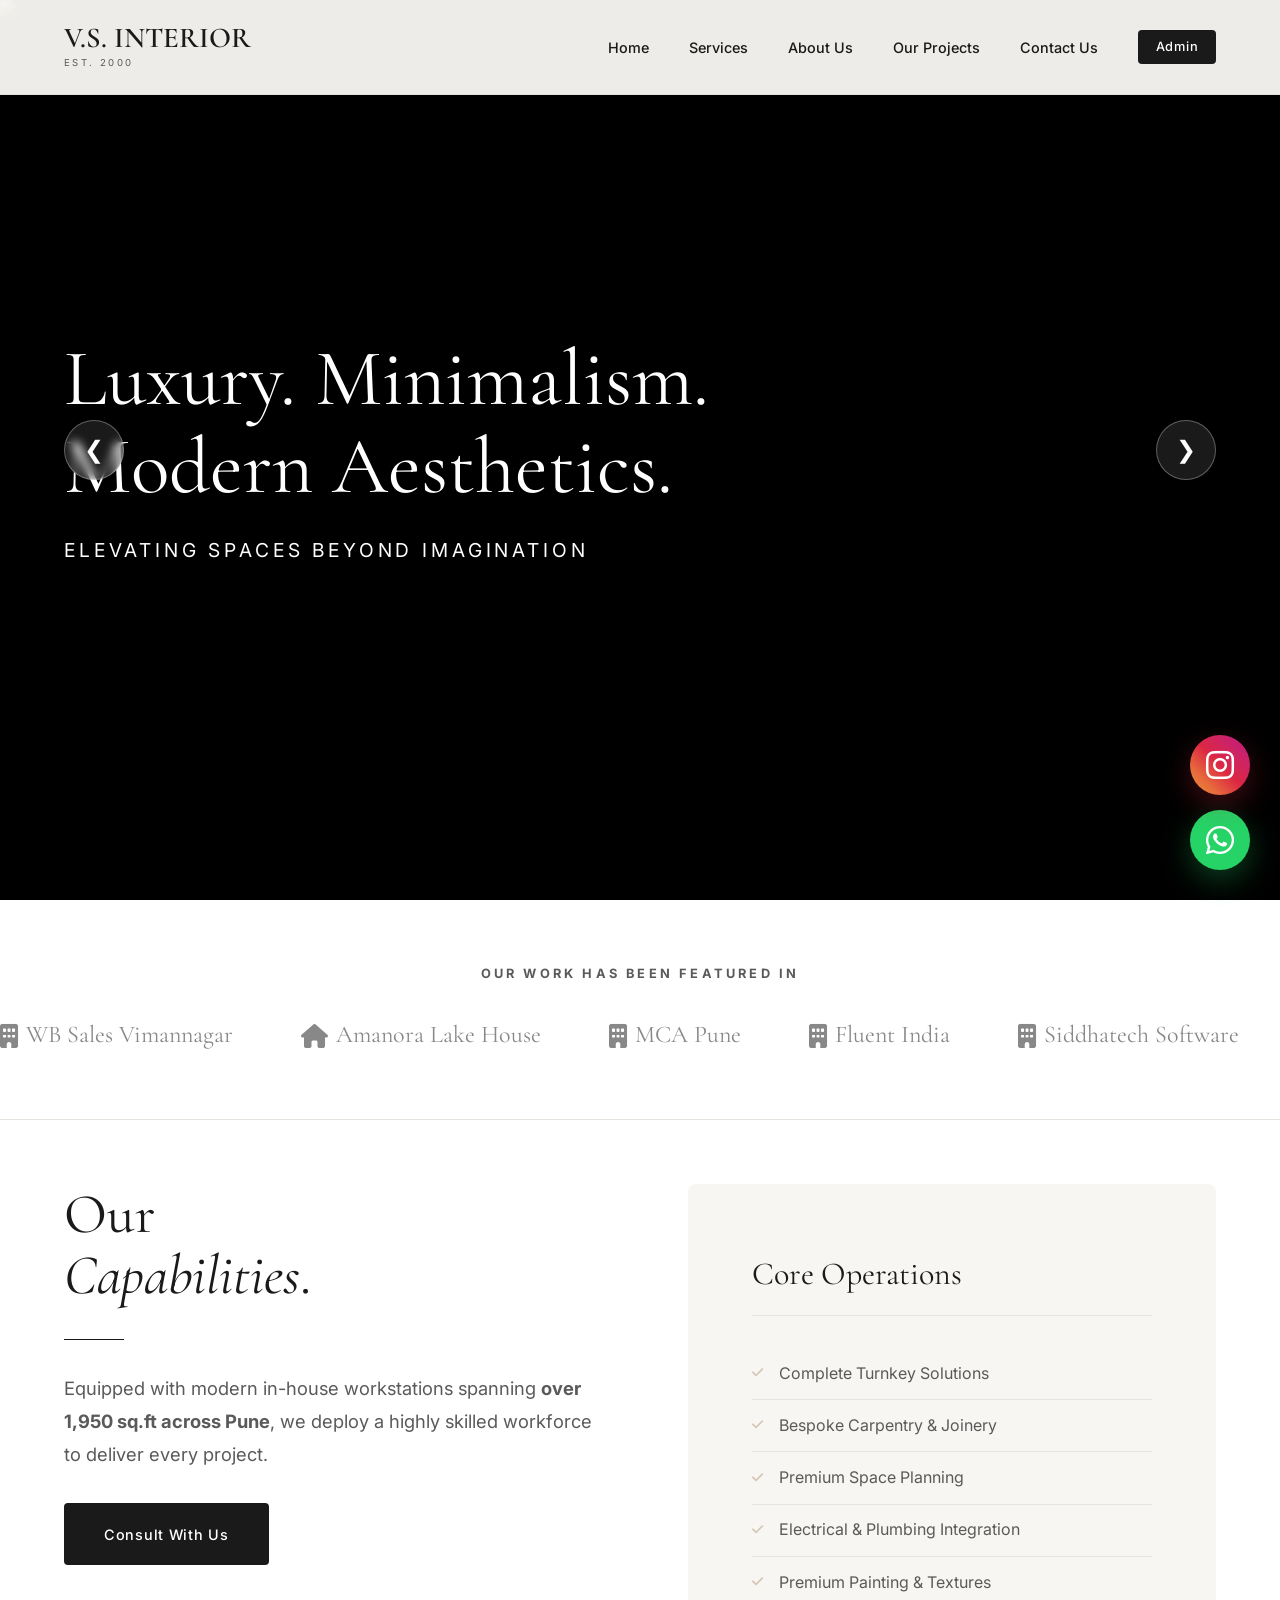
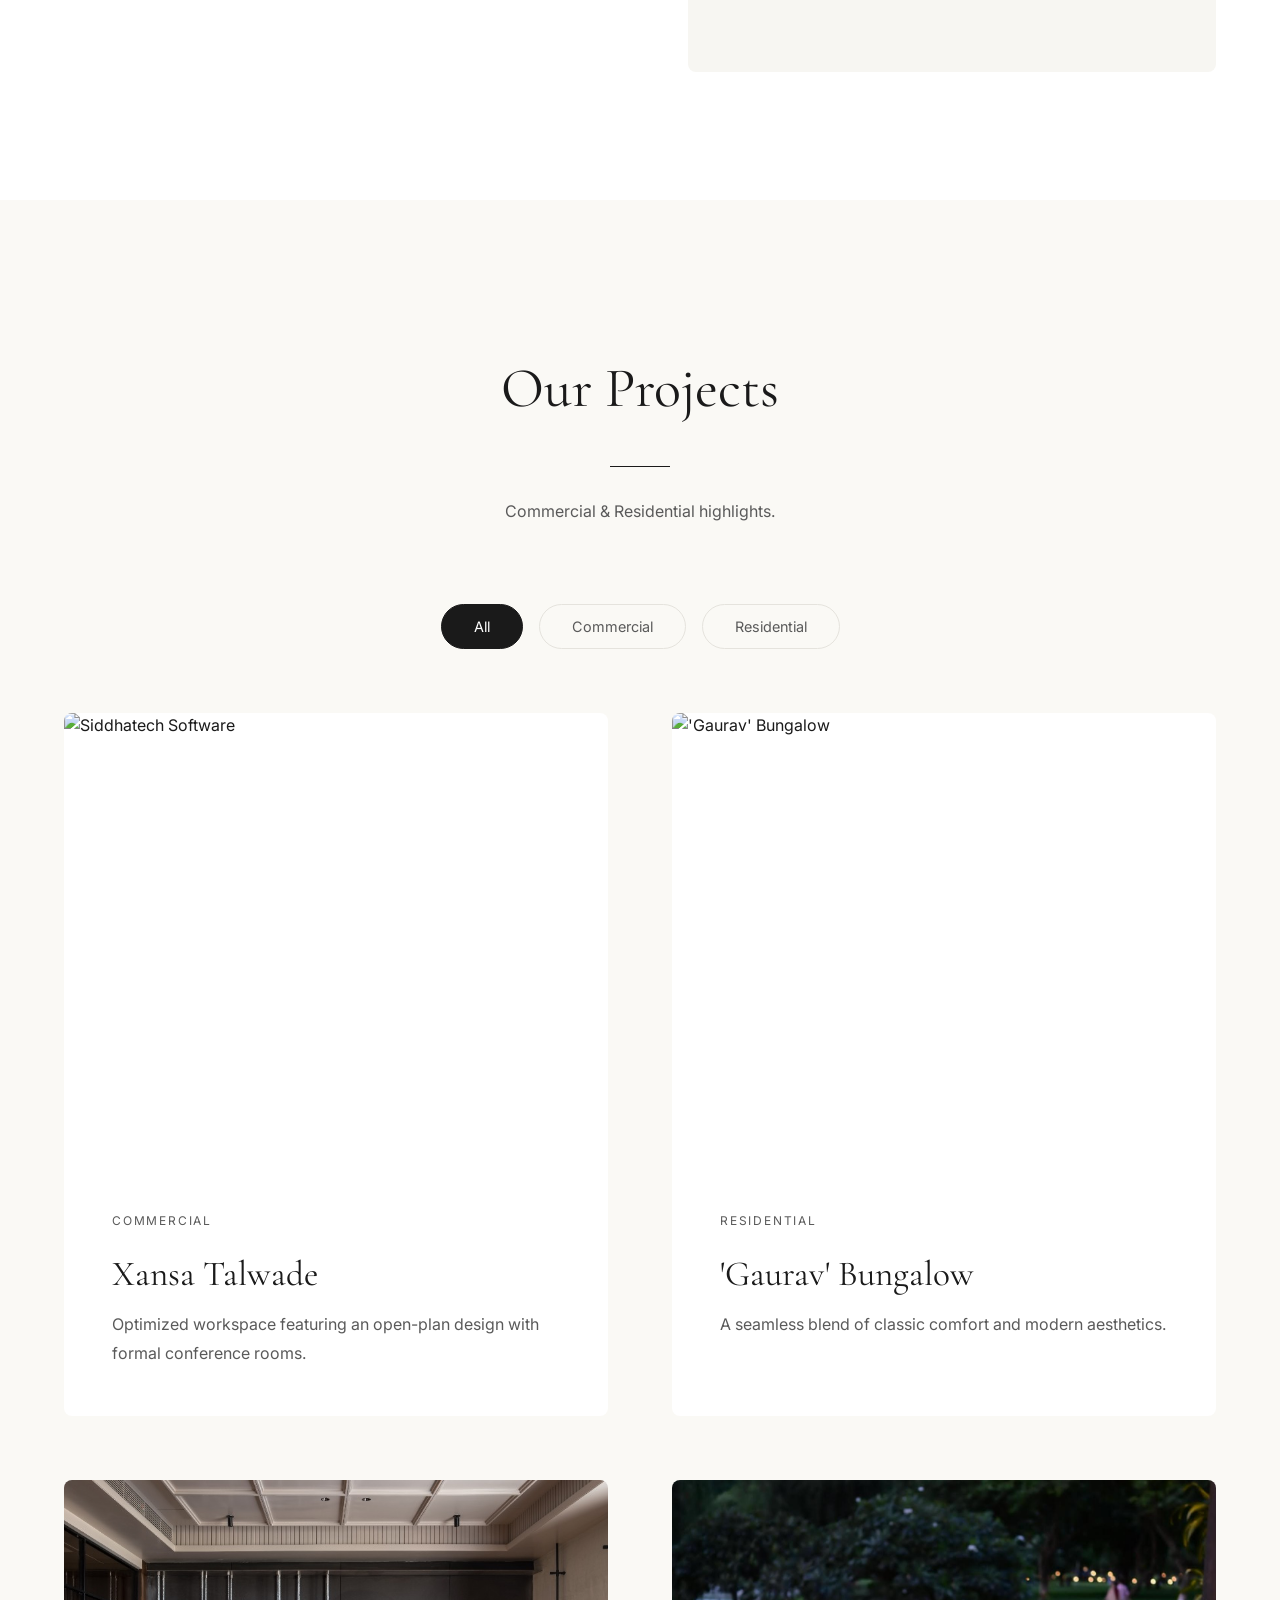
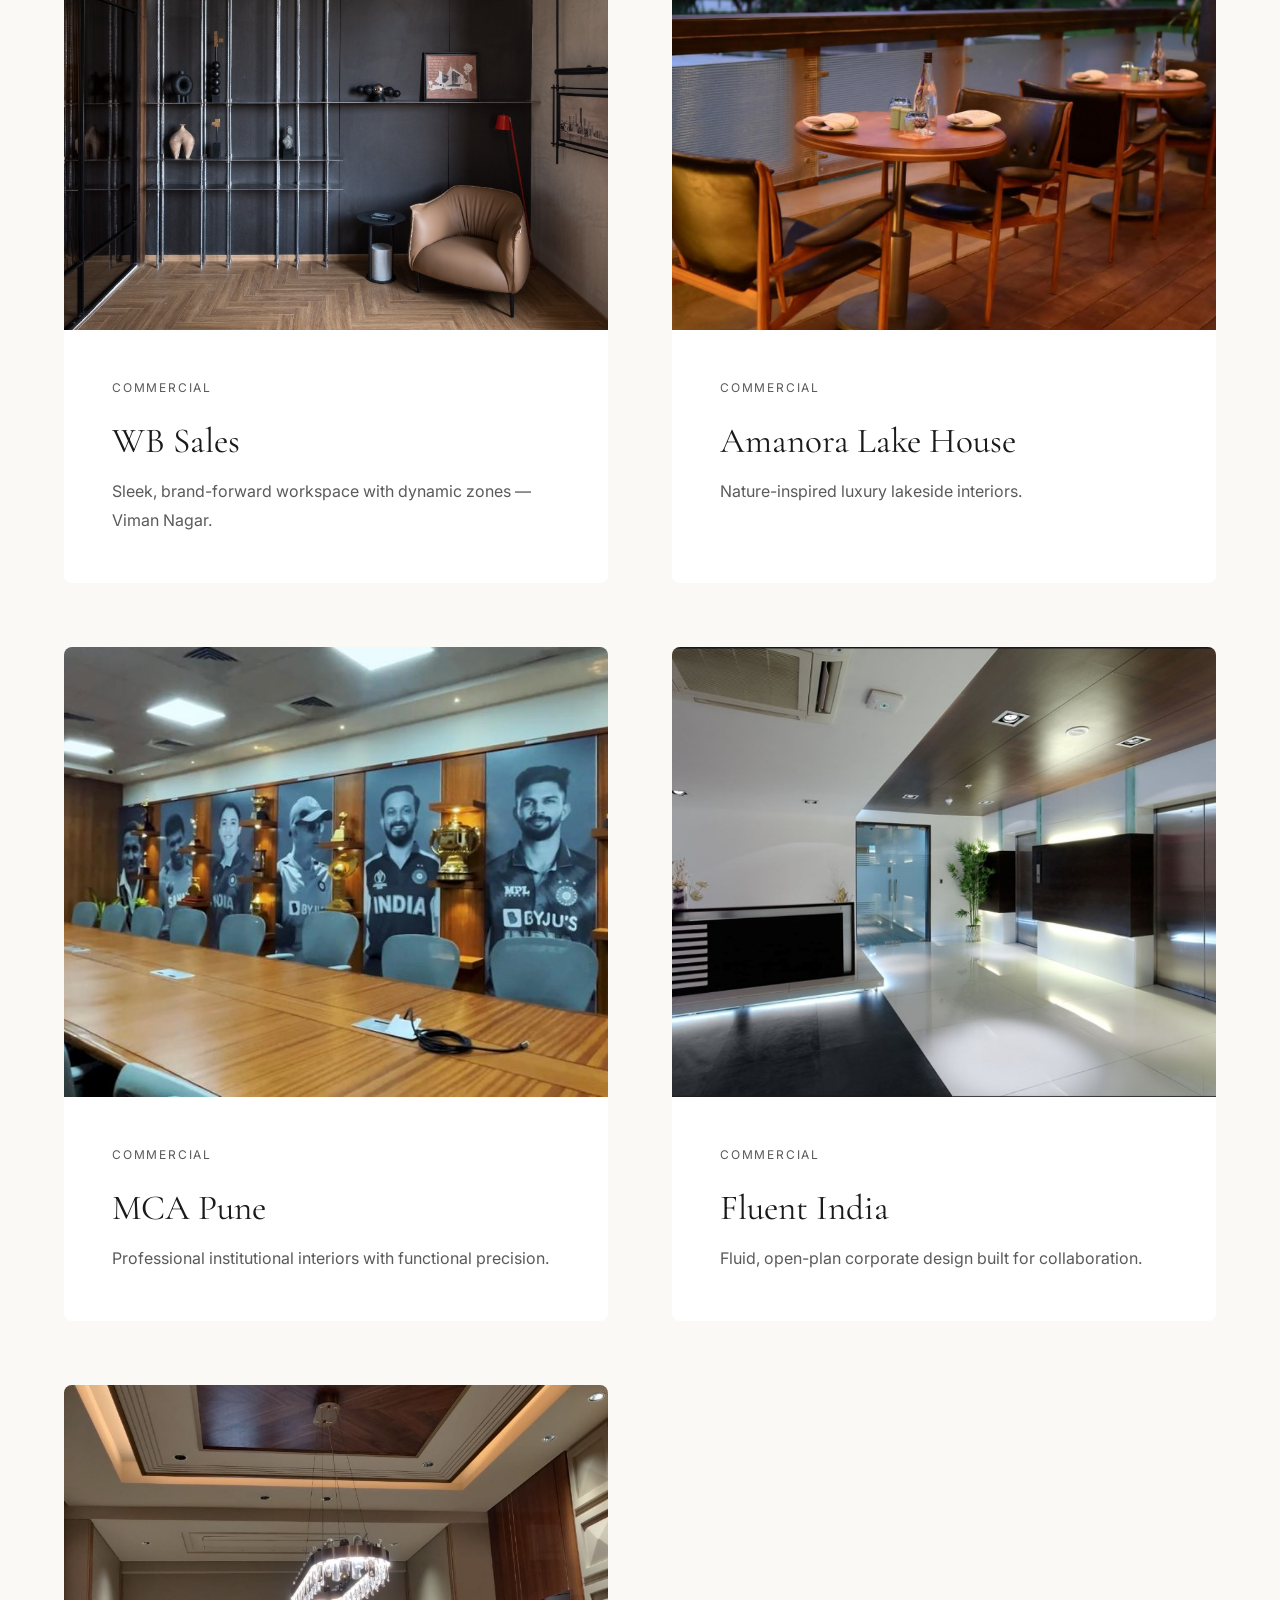
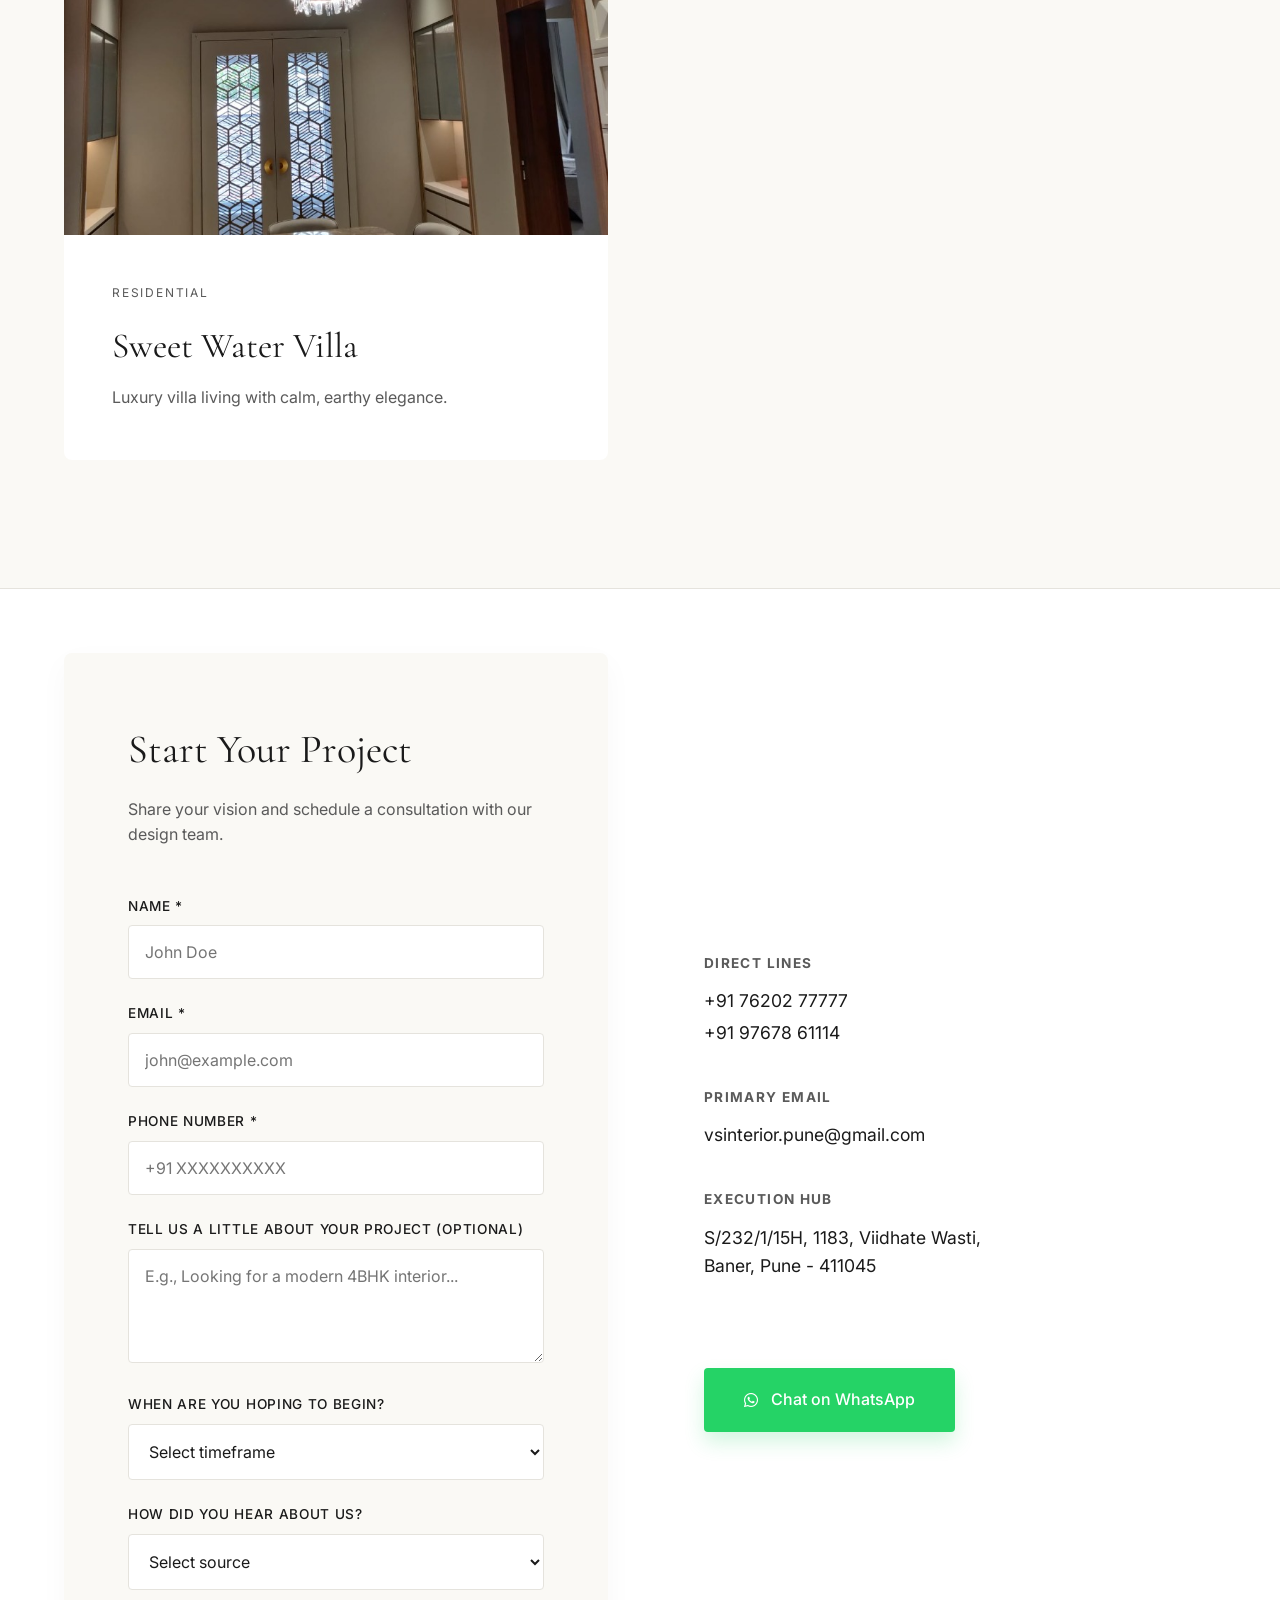
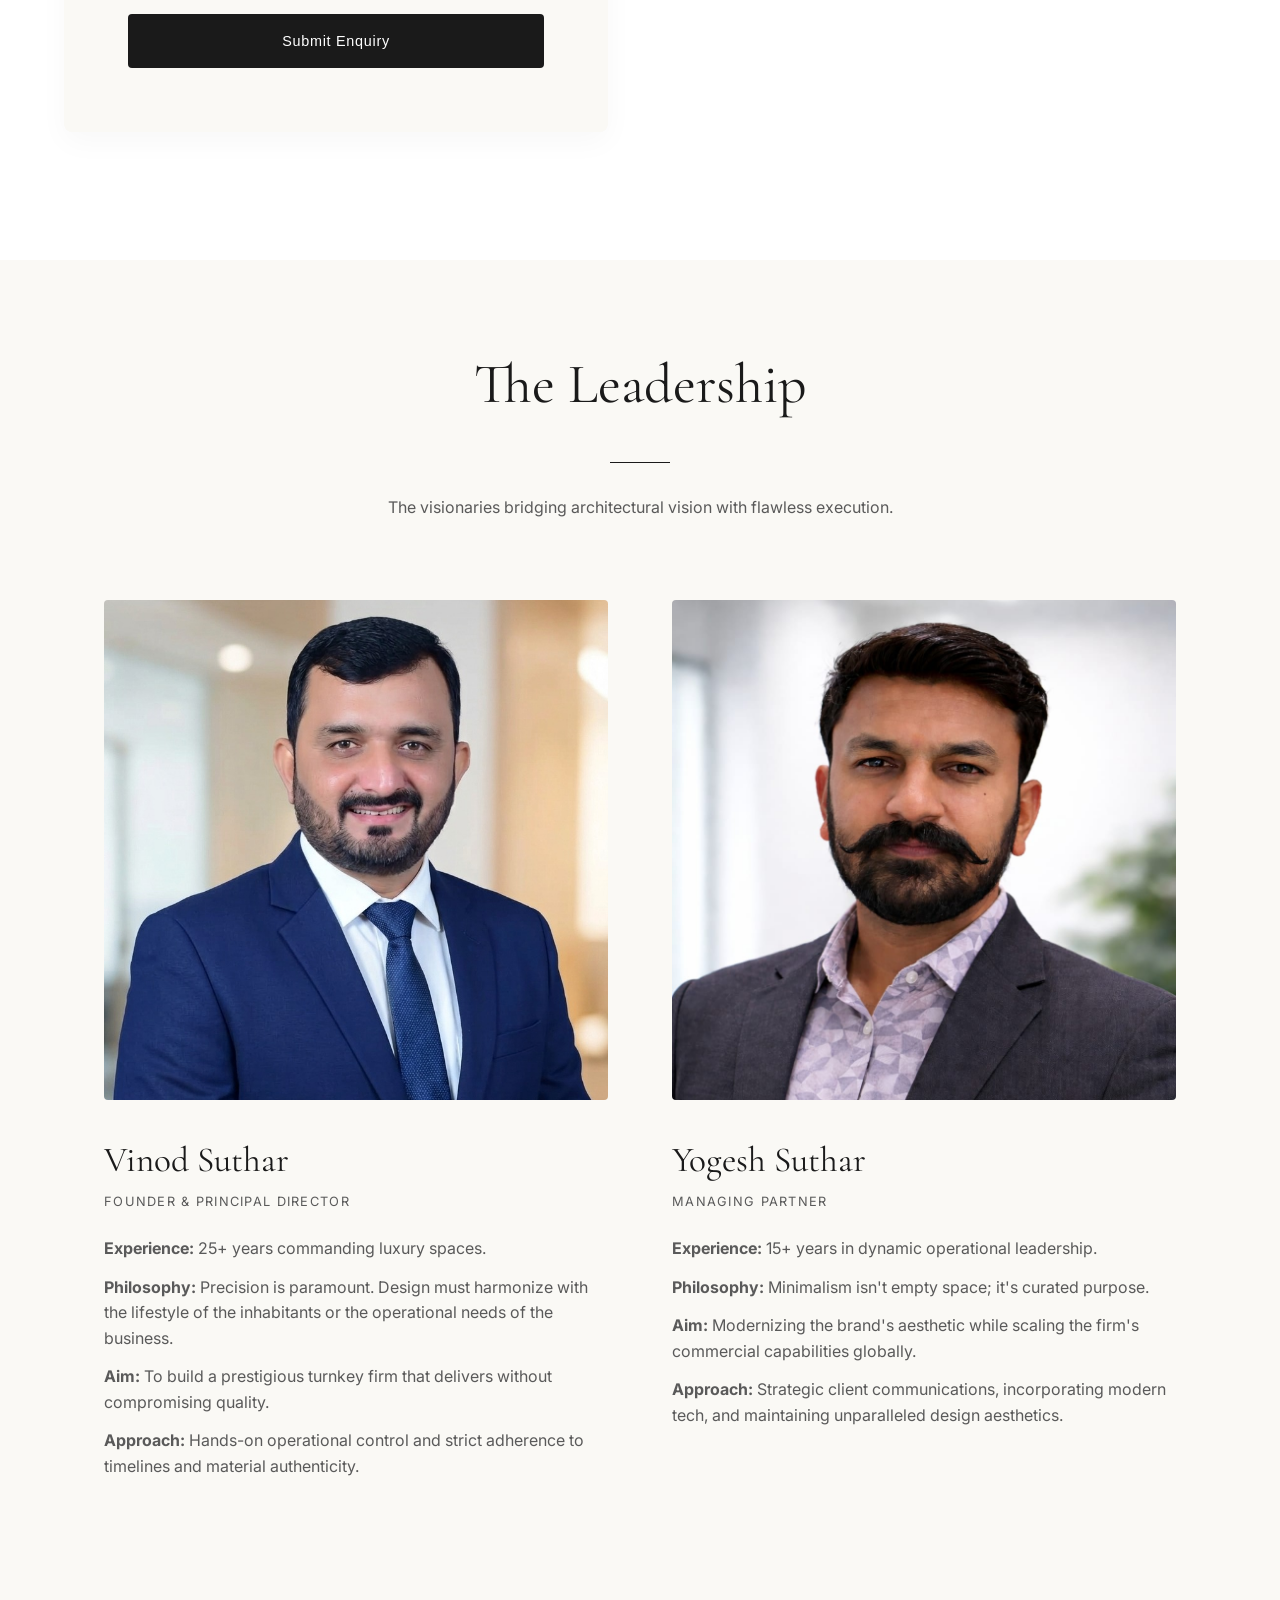
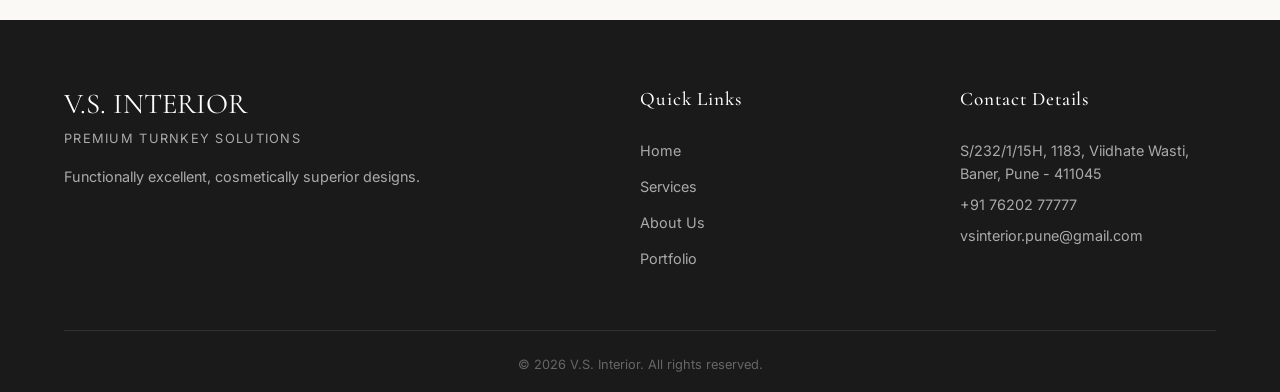
==== commit e23a83f5: "Update: founder photos, MCA/Amanora images, Instagram button, mobile responsiveness" ====
--- a/index.html
+++ b/index.html
@@ -16,9 +16,12 @@
 
 <body>
 
-    <!-- Floating WhatsApp Button -->
+    <!-- Floating Action Buttons -->
     <a href="https://wa.me/917620277777" class="whatsapp-float" target="_blank" rel="noopener noreferrer">
         <i class="fab fa-whatsapp"></i>
+    </a>
+    <a href="https://www.instagram.com/vsinteriorpune?igsh=bjc3Y3J2dXpqY2Vy" class="instagram-float" target="_blank" rel="noopener noreferrer">
+        <i class="fab fa-instagram"></i>
     </a>
 
     <!-- Navigation -->
@@ -33,7 +36,7 @@
             <a href="#about">About Us</a>
             <a href="#projects">Our Projects</a>
             <a href="#enquiry" class="nav-contact">Contact Us</a>
-            <a href="http://127.0.0.1:5000/admin/login" class="nav-admin-btn" target="_blank">&#128274; Admin</a>
+            <a href="http://127.0.0.1:5000/admin/login" class="nav-admin-btn" target="_blank">Admin</a>
         </div>
         <!-- Hamburger for mobile -->
         <button class="hamburger" id="hamburgerBtn" aria-label="Toggle menu">
@@ -48,7 +51,7 @@
         <a href="#about" class="mobile-nav-link">About Us</a>
         <a href="#projects" class="mobile-nav-link">Our Projects</a>
         <a href="#enquiry" class="mobile-nav-link">Contact Us</a>
-        <a href="http://127.0.0.1:5000/admin/login" class="mobile-admin-btn" target="_blank">&#128274; Admin</a>
+        <a href="http://127.0.0.1:5000/admin/login" class="mobile-admin-btn" target="_blank">Admin</a>
     </div>
 
     <!-- Hero Slideshow Section -->
@@ -88,16 +91,247 @@
         <h3 class="featured-title">Our Work Has Been Featured In</h3>
         <div class="marquee-wrapper">
             <div class="marquee">
-                <span><i class="fab fa-houzz"></i> Architectural Digest</span>
-                <span><i class="fab fa-vimeo-v"></i> Vogue Living</span>
-                <span><i class="fas fa-gem"></i> Elle Decor</span>
-                <span><i class="fas fa-leaf"></i> Home & Design</span>
-                <span><i class="fas fa-building"></i> Forbes India</span>
-                <span><i class="fab fa-houzz"></i> Architectural Digest</span>
-                <span><i class="fab fa-vimeo-v"></i> Vogue Living</span>
-                <span><i class="fas fa-gem"></i> Elle Decor</span>
-                <span><i class="fas fa-leaf"></i> Home & Design</span>
-                <span><i class="fas fa-building"></i> Forbes India</span>
+                <span><i class="fas fa-building"></i> WB Sales Vimannagar</span>
+                <span><i class="fas fa-home"></i> Amanora Lake House</span>
+                <span><i class="fas fa-building"></i> MCA Pune</span>
+                <span><i class="fas fa-building"></i> Fluent India</span>
+                <span><i class="fas fa-building"></i> Siddhatech Software</span>
+                <span><i class="fas fa-home"></i> Gaurav Bunglow</span>
+                <span><i class="fas fa-home"></i> Sweet Water Villa Amanora</span>
+                <!-- Duplicate for infinite scroll -->
+                <span><i class="fas fa-building"></i> WB Sales Vimannagar</span>
+                <span><i class="fas fa-home"></i> Amanora Lake House</span>
+                <span><i class="fas fa-building"></i> MCA Pune</span>
+                <span><i class="fas fa-building"></i> Fluent India</span>
+                <span><i class="fas fa-building"></i> Siddhatech Software</span>
+                <span><i class="fas fa-home"></i> Gaurav Bunglow</span>
+                <span><i class="fas fa-home"></i> Sweet Water Villa Amanora</span>
+            </div>
+        </div>
+    </section>
+
+
+    <!-- Services Section -->
+    <section id="services" class="services-section">
+        <div class="about-grid">
+            <div class="about-text">
+                <h2>Our <br><em>Capabilities</em>.</h2>
+                <div class="divider left"></div>
+                <p>Equipped with modern in-house workstations spanning <strong>over 1,950 sq.ft across Pune</strong>, we
+                    deploy a highly skilled workforce to deliver every project.</p>
+                <div class="contact-buttons" style="justify-content: flex-start; margin-top: 2rem;">
+                    <a href="#enquiry" class="btn-primary">Consult With Us</a>
+                </div>
+            </div>
+
+            <div class="expertise-list">
+                <h3>Core Operations</h3>
+                <ul>
+                    <li><i class="fas fa-check"></i> Complete Turnkey Solutions</li>
+                    <li><i class="fas fa-check"></i> Bespoke Carpentry & Joinery</li>
+                    <li><i class="fas fa-check"></i> Premium Space Planning</li>
+                    <li><i class="fas fa-check"></i> Electrical & Plumbing Integration</li>
+                    <li><i class="fas fa-check"></i> Premium Painting & Textures</li>
+                </ul>
+            </div>
+        </div>
+    </section>
+
+    <!-- Projects Section -->
+    <section id="projects" class="projects-section">
+        <div class="section-header">
+            <h2>Our Projects</h2>
+            <div class="divider"></div>
+            <p class="section-subtext">Commercial & Residential highlights.</p>
+        </div>
+
+        <div class="filters">
+            <button class="filter-btn active" data-filter="all">All</button>
+            <button class="filter-btn" data-filter="Commercial">Commercial</button>
+            <button class="filter-btn" data-filter="Residential">Residential</button>
+        </div>
+
+        <div class="project-grid">
+            <div class="project-card filter-item Commercial">
+                <div class="card-image">
+                    <a href="project.html?id=1">
+                        <img src="https://images.unsplash.com/photo-1497366216548-37526070297c?auto=format&fit=crop&q=80&w=1200"
+                            alt="Siddhatech Software">
+                        <div class="overlay"><span>View Project</span></div>
+                    </a>
+                </div>
+                <div class="card-content">
+                    <span class="category">Commercial</span>
+                    <h3>Xansa Talwade</h3>
+                    <p>Optimized workspace featuring an open-plan design with formal conference rooms.</p>
+                </div>
+            </div>
+
+            <div class="project-card filter-item Residential">
+                <div class="card-image">
+                    <a href="project.html?id=2">
+                        <img src="https://images.unsplash.com/photo-1600596542815-ffad4c1539a9?auto=format&fit=crop&q=80&w=1200"
+                            alt="'Gaurav' Bungalow">
+                        <div class="overlay"><span>View Project</span></div>
+                    </a>
+                </div>
+                <div class="card-content">
+                    <span class="category">Residential</span>
+                    <h3>'Gaurav' Bungalow</h3>
+                    <p>A seamless blend of classic comfort and modern aesthetics.</p>
+                </div>
+            </div>
+
+            <div class="project-card filter-item Commercial">
+                <div class="card-image">
+                    <a href="http://127.0.0.1:5000/project/3">
+                        <img src="/static/images/projects/wb_sales/wb_sales_1.jpg" alt="WB Sales">
+                        <div class="overlay"><span>View Project</span></div>
+                    </a>
+                </div>
+                <div class="card-content">
+                    <span class="category">Commercial</span>
+                    <h3>WB Sales</h3>
+                    <p>Sleek, brand-forward workspace with dynamic zones — Viman Nagar.</p>
+                </div>
+            </div>
+
+            <div class="project-card filter-item Commercial">
+                <div class="card-image">
+                    <a href="http://127.0.0.1:5000/project/4">
+                        <img src="static/images/projects/amanora_lake_house/amanora_1.jpg" alt="Amanora Lake House">
+                        <div class="overlay"><span>View Project</span></div>
+                    </a>
+                </div>
+                <div class="card-content">
+                    <span class="category">Commercial</span>
+                    <h3>Amanora Lake House</h3>
+                    <p>Nature-inspired luxury lakeside interiors.</p>
+                </div>
+            </div>
+
+            <div class="project-card filter-item Commercial">
+                <div class="card-image">
+                    <a href="http://127.0.0.1:5000/project/5">
+                        <img src="static/images/projects/mca_pune/mca_1.jpg" alt="MCA Pune">
+                        <div class="overlay"><span>View Project</span></div>
+                    </a>
+                </div>
+                <div class="card-content">
+                    <span class="category">Commercial</span>
+                    <h3>MCA Pune</h3>
+                    <p>Professional institutional interiors with functional precision.</p>
+                </div>
+            </div>
+
+            <div class="project-card filter-item Commercial">
+                <div class="card-image">
+                    <a href="http://127.0.0.1:5000/project/6">
+                        <img src="/static/images/projects/fluent_india/fluent_1.jpg" alt="Fluent India">
+                        <div class="overlay"><span>View Project</span></div>
+                    </a>
+                </div>
+                <div class="card-content">
+                    <span class="category">Commercial</span>
+                    <h3>Fluent India</h3>
+                    <p>Fluid, open-plan corporate design built for collaboration.</p>
+                </div>
+            </div>
+
+            <div class="project-card filter-item Residential">
+                <div class="card-image">
+                    <a href="http://127.0.0.1:5000/project/7">
+                        <img src="/static/images/projects/sweet_water_villa/villa_1.jpg" alt="Sweet Water Villa">
+                        <div class="overlay"><span>View Project</span></div>
+                    </a>
+                </div>
+                <div class="card-content">
+                    <span class="category">Residential</span>
+                    <h3>Sweet Water Villa</h3>
+                    <p>Luxury villa living with calm, earthy elegance.</p>
+                </div>
+            </div>
+        </div>
+    </section>
+
+    <!-- Enquiry Form Section -->
+    <section id="enquiry" class="contact-section">
+        <div class="contact-wrapper">
+            <div class="enquiry-form-container">
+                <h2>Start Your Project</h2>
+                <p>Share your vision and schedule a consultation with our design team.</p>
+
+                <form class="enquiry-form"
+                    onsubmit="event.preventDefault(); alert('DB not connected for static preview! Form submitted.');">
+                    <div class="form-group">
+                        <label for="name">Name *</label>
+                        <input type="text" id="name" name="name" required placeholder="John Doe">
+                    </div>
+
+                    <div class="form-group">
+                        <label for="email">Email *</label>
+                        <input type="email" id="email" name="email" required placeholder="john@example.com">
+                    </div>
+
+                    <div class="form-group">
+                        <label for="phone">Phone Number *</label>
+                        <input type="tel" id="phone" name="phone" required placeholder="+91 XXXXXXXXXX">
+                    </div>
+
+                    <div class="form-group">
+                        <label for="details">Tell us a little about your project (optional)</label>
+                        <textarea id="details" name="details" rows="4"
+                            placeholder="E.g., Looking for a modern 4BHK interior..."></textarea>
+                    </div>
+
+                    <div class="form-group">
+                        <label for="start_date">When are you hoping to begin?</label>
+                        <select id="start_date" name="start_date">
+                            <option value="">Select timeframe</option>
+                            <option value="Immediately">Immediately</option>
+                            <option value="1-3 months">1-3 months</option>
+                            <option value="3-6 months">3-6 months</option>
+                            <option value="6+ months">6+ months</option>
+                        </select>
+                    </div>
+
+                    <div class="form-group">
+                        <label for="hear_about">How did you hear about us?</label>
+                        <select id="hear_about" name="hear_about">
+                            <option value="">Select source</option>
+                            <option value="Google Search">Google Search</option>
+                            <option value="Social Media">Social Media</option>
+                            <option value="Referral">Friend/Family Referral</option>
+                            <option value="Magazine">Magazine Feature</option>
+                            <option value="Other">Other</option>
+                        </select>
+                    </div>
+
+                    <button type="submit" class="btn-primary w-100">Submit Enquiry</button>
+                </form>
+            </div>
+
+            <div class="contact-info-panel">
+                <div class="contact-details">
+                    <div class="contact-column">
+                        <h4>Direct Lines</h4>
+                        <p><a href="tel:+917620277777">+91 76202 77777</a></p>
+                        <p><a href="tel:+919767861114">+91 97678 61114</a></p>
+                    </div>
+                    <div class="contact-column">
+                        <h4>Primary Email</h4>
+                        <p><a href="mailto:vsinterior.pune@gmail.com">vsinterior.pune@gmail.com</a></p>
+                    </div>
+                    <div class="contact-column">
+                        <h4>Execution Hub</h4>
+                        <p>S/232/1/15H, 1183, Viidhate Wasti,<br>Baner, Pune - 411045</p>
+                    </div>
+                </div>
+                <div class="contact-buttons">
+                    <a href="https://wa.me/917620277777" target="_blank" class="btn-whatsapp-large">
+                        <i class="fab fa-whatsapp"></i> Chat on WhatsApp
+                    </a>
+                </div>
             </div>
         </div>
     </section>
@@ -113,8 +347,8 @@
         <div class="founders-grid">
             <div class="founder-card">
                 <div class="founder-img">
-                    <img src="https://images.unsplash.com/photo-1560250097-0b93528c311a?auto=format&fit=crop&q=80&w=600"
-                        alt="Vinod Suthar">
+                    <img src="static/images/founders/vinod.jpg"
+                        alt="Vinod Suthar" style="object-position: center 10%;">
                 </div>
                 <div class="founder-info">
                     <h3>Vinod Suthar</h3>
@@ -131,8 +365,8 @@
 
             <div class="founder-card">
                 <div class="founder-img">
-                    <img src="https://images.unsplash.com/photo-1519085360753-af0119f7cbe7?auto=format&fit=crop&q=80&w=600"
-                        alt="Yogesh Suthar">
+                    <img src="static/images/founders/yogesh.jpg"
+                        alt="Yogesh Suthar" style="object-position: center 10%;">
                 </div>
                 <div class="founder-info">
                     <h3>Yogesh Suthar</h3>
@@ -148,231 +382,6 @@
         </div>
     </section>
 
-    <!-- Services Section -->
-    <section id="services" class="services-section">
-        <div class="about-grid">
-            <div class="about-text">
-                <h2>Our <br><em>Capabilities</em>.</h2>
-                <div class="divider left"></div>
-                <p>Equipped with modern in-house workstations spanning <strong>over 1,950 sq.ft across Pune</strong>, we
-                    deploy a highly skilled workforce to deliver every project.</p>
-                <div class="contact-buttons" style="justify-content: flex-start; margin-top: 2rem;">
-                    <a href="#enquiry" class="btn-primary">Consult With Us</a>
-                </div>
-            </div>
-
-            <div class="expertise-list">
-                <h3>Core Operations</h3>
-                <ul>
-                    <li><i class="fas fa-check"></i> Complete Turnkey Solutions</li>
-                    <li><i class="fas fa-check"></i> Bespoke Carpentry & Joinery</li>
-                    <li><i class="fas fa-check"></i> Premium Space Planning</li>
-                    <li><i class="fas fa-check"></i> Electrical & Plumbing Integration</li>
-                    <li><i class="fas fa-check"></i> Premium Painting & Textures</li>
-                </ul>
-            </div>
-        </div>
-    </section>
-
-    <!-- Projects Section -->
-    <section id="projects" class="projects-section">
-        <div class="section-header">
-            <h2>Our Projects</h2>
-            <div class="divider"></div>
-            <p class="section-subtext">Commercial & Residential highlights.</p>
-        </div>
-
-        <div class="filters">
-            <button class="filter-btn active" data-filter="all">All</button>
-            <button class="filter-btn" data-filter="Commercial">Commercial</button>
-            <button class="filter-btn" data-filter="Residential">Residential</button>
-        </div>
-
-        <div class="project-grid">
-            <div class="project-card filter-item Commercial">
-                <div class="card-image">
-                    <a href="project.html?id=1">
-                        <img src="https://images.unsplash.com/photo-1497366216548-37526070297c?auto=format&fit=crop&q=80&w=1200"
-                            alt="Siddhatech Software">
-                        <div class="overlay"><span>View Project</span></div>
-                    </a>
-                </div>
-                <div class="card-content">
-                    <span class="category">Commercial</span>
-                    <h3>Xansa Talwade</h3>
-                    <p>Optimized workspace featuring an open-plan design with formal conference rooms.</p>
-                </div>
-            </div>
-
-            <div class="project-card filter-item Residential">
-                <div class="card-image">
-                    <a href="project.html?id=2">
-                        <img src="https://images.unsplash.com/photo-1600596542815-ffad4c1539a9?auto=format&fit=crop&q=80&w=1200"
-                            alt="'Gaurav' Bungalow">
-                        <div class="overlay"><span>View Project</span></div>
-                    </a>
-                </div>
-                <div class="card-content">
-                    <span class="category">Residential</span>
-                    <h3>'Gaurav' Bungalow</h3>
-                    <p>A seamless blend of classic comfort and modern aesthetics.</p>
-                </div>
-            </div>
-
-            <div class="project-card filter-item Commercial">
-                <div class="card-image">
-                    <a href="http://127.0.0.1:5000/project/3">
-                        <img src="/static/images/projects/wb_sales/wb_sales_1.jpg" alt="WB Sales">
-                        <div class="overlay"><span>View Project</span></div>
-                    </a>
-                </div>
-                <div class="card-content">
-                    <span class="category">Commercial</span>
-                    <h3>WB Sales</h3>
-                    <p>Sleek, brand-forward workspace with dynamic zones — Viman Nagar.</p>
-                </div>
-            </div>
-
-            <div class="project-card filter-item Commercial">
-                <div class="card-image">
-                    <a href="http://127.0.0.1:5000/project/4">
-                        <img src="https://images.unsplash.com/photo-1571896349842-33c89424de2d?auto=format&fit=crop&q=80&w=1200" alt="Amanora Lake House">
-                        <div class="overlay"><span>View Project</span></div>
-                    </a>
-                </div>
-                <div class="card-content">
-                    <span class="category">Commercial</span>
-                    <h3>Amanora Lake House</h3>
-                    <p>Nature-inspired luxury lakeside interiors.</p>
-                </div>
-            </div>
-
-            <div class="project-card filter-item Commercial">
-                <div class="card-image">
-                    <a href="http://127.0.0.1:5000/project/5">
-                        <img src="https://images.unsplash.com/photo-1504384308090-c894fdcc538d?auto=format&fit=crop&q=80&w=1200" alt="MCA Pune">
-                        <div class="overlay"><span>View Project</span></div>
-                    </a>
-                </div>
-                <div class="card-content">
-                    <span class="category">Commercial</span>
-                    <h3>MCA Pune</h3>
-                    <p>Professional institutional interiors with functional precision.</p>
-                </div>
-            </div>
-
-            <div class="project-card filter-item Commercial">
-                <div class="card-image">
-                    <a href="http://127.0.0.1:5000/project/6">
-                        <img src="/static/images/projects/fluent_india/fluent_1.jpg" alt="Fluent India">
-                        <div class="overlay"><span>View Project</span></div>
-                    </a>
-                </div>
-                <div class="card-content">
-                    <span class="category">Commercial</span>
-                    <h3>Fluent India</h3>
-                    <p>Fluid, open-plan corporate design built for collaboration.</p>
-                </div>
-            </div>
-
-            <div class="project-card filter-item Residential">
-                <div class="card-image">
-                    <a href="http://127.0.0.1:5000/project/7">
-                        <img src="/static/images/projects/sweet_water_villa/villa_1.jpg" alt="Sweet Water Villa">
-                        <div class="overlay"><span>View Project</span></div>
-                    </a>
-                </div>
-                <div class="card-content">
-                    <span class="category">Residential</span>
-                    <h3>Sweet Water Villa</h3>
-                    <p>Luxury villa living with calm, earthy elegance.</p>
-                </div>
-            </div>
-        </div>
-    </section>
-
-    <!-- Enquiry Form Section -->
-    <section id="enquiry" class="contact-section">
-        <div class="contact-wrapper">
-            <div class="enquiry-form-container">
-                <h2>Start Your Project</h2>
-                <p>Share your vision and schedule a consultation with our design team.</p>
-
-                <form class="enquiry-form"
-                    onsubmit="event.preventDefault(); alert('DB not connected for static preview! Form submitted.');">
-                    <div class="form-group">
-                        <label for="name">Name *</label>
-                        <input type="text" id="name" name="name" required placeholder="John Doe">
-                    </div>
-
-                    <div class="form-group">
-                        <label for="email">Email *</label>
-                        <input type="email" id="email" name="email" required placeholder="john@example.com">
-                    </div>
-
-                    <div class="form-group">
-                        <label for="phone">Phone Number *</label>
-                        <input type="tel" id="phone" name="phone" required placeholder="+91 XXXXXXXXXX">
-                    </div>
-
-                    <div class="form-group">
-                        <label for="details">Tell us a little about your project (optional)</label>
-                        <textarea id="details" name="details" rows="4"
-                            placeholder="E.g., Looking for a modern 4BHK interior..."></textarea>
-                    </div>
-
-                    <div class="form-group">
-                        <label for="start_date">When are you hoping to begin?</label>
-                        <select id="start_date" name="start_date">
-                            <option value="">Select timeframe</option>
-                            <option value="Immediately">Immediately</option>
-                            <option value="1-3 months">1-3 months</option>
-                            <option value="3-6 months">3-6 months</option>
-                            <option value="6+ months">6+ months</option>
-                        </select>
-                    </div>
-
-                    <div class="form-group">
-                        <label for="hear_about">How did you hear about us?</label>
-                        <select id="hear_about" name="hear_about">
-                            <option value="">Select source</option>
-                            <option value="Google Search">Google Search</option>
-                            <option value="Social Media">Social Media</option>
-                            <option value="Referral">Friend/Family Referral</option>
-                            <option value="Magazine">Magazine Feature</option>
-                            <option value="Other">Other</option>
-                        </select>
-                    </div>
-
-                    <button type="submit" class="btn-primary w-100">Submit Enquiry</button>
-                </form>
-            </div>
-
-            <div class="contact-info-panel">
-                <div class="contact-details">
-                    <div class="contact-column">
-                        <h4>Direct Lines</h4>
-                        <p><a href="tel:+917620277777">+91 76202 77777</a></p>
-                        <p><a href="tel:+919767861114">+91 97678 61114</a></p>
-                    </div>
-                    <div class="contact-column">
-                        <h4>Primary Email</h4>
-                        <p><a href="mailto:vsinterior.pune@gmail.com">vsinterior.pune@gmail.com</a></p>
-                    </div>
-                    <div class="contact-column">
-                        <h4>Execution Hub</h4>
-                        <p>S/232/1/15H, 1183, Viidhate Wasti,<br>Baner, Pune - 411045</p>
-                    </div>
-                </div>
-                <div class="contact-buttons">
-                    <a href="https://wa.me/917620277777" target="_blank" class="btn-whatsapp-large">
-                        <i class="fab fa-whatsapp"></i> Chat on WhatsApp
-                    </a>
-                </div>
-            </div>
-        </div>
-    </section>
-
     <footer class="footer">
         <div class="footer-grid">
             <div class="footer-col brand-col">
--- a/static/css/style.css
+++ b/static/css/style.css
@@ -63,6 +63,31 @@
 .whatsapp-float:hover {
     transform: translateY(-5px);
     box-shadow: 0 15px 40px rgba(37, 211, 102, 0.5);
+}
+
+/* Instagram Floating Button */
+.instagram-float {
+    position: fixed;
+    bottom: 105px;
+    right: 30px;
+    width: 60px;
+    height: 60px;
+    background: linear-gradient(45deg, #f09433 0%, #e6683c 25%, #dc2743 50%, #cc2366 75%, #bc1888 100%);
+    color: var(--white);
+    border-radius: 50px;
+    font-size: 32px;
+    box-shadow: 0 10px 30px rgba(220, 39, 67, 0.3);
+    z-index: 1000;
+    display: flex;
+    align-items: center;
+    justify-content: center;
+    transition: transform 0.3s var(--ease), box-shadow 0.3s var(--ease);
+}
+
+.instagram-float:hover {
+    transform: translateY(-5px);
+    box-shadow: 0 15px 40px rgba(220, 39, 67, 0.5);
+    color: var(--white);
 }
 
 /* Navigation */
@@ -139,6 +164,7 @@
 .nav-admin-btn {
     display: inline-flex;
     align-items: center;
+    justify-content: center;
     gap: 0.4rem;
     padding: 0.45rem 1.1rem;
     background: var(--text-primary);
@@ -908,18 +934,41 @@
     color: var(--white);
     border-radius: 4px;
     margin-top: 1rem;
+    text-align: center;
+}
+
+/* Global sticky header offset */
+section {
+    scroll-margin-top: 85px;
 }
 
 @media (max-width: 768px) {
     .nav-links { display: none; }
     .hamburger { display: flex; }
-    .slide-content h1 { font-size: 2.2rem; }
+    
+    /* Hero fixes */
+    .slide-content h1 { font-size: 2.5rem; line-height: 1.2; margin-bottom: 1rem; }
     .slide-content p { font-size: 0.85rem; }
-    .card-content { padding: 2rem; }
-    .enquiry-form-container { padding: 2rem; }
-    .contact-info-panel { padding: 0; }
+    .slide-btn { width: 40px; height: 40px; font-size: 1rem; }
+    
+    /* Layout and padding fixes */
+    .about-section, .featured-section { padding-left: 1.5rem; padding-right: 1.5rem; }
+    .card-content { padding: 1.5rem; }
+    .enquiry-form-container { padding: 1.5rem; }
+    .contact-info-panel { padding: 0 1.5rem; margin-top: 2rem; }
+    .footer { padding-left: 1.5rem; padding-right: 1.5rem; }
     .footer-grid { grid-template-columns: 1fr; gap: 2rem; text-align: center; }
     .filters { flex-direction: column; align-items: stretch; gap: 0.5rem; }
+    
+    /* Images and Typography */
     .card-image { height: 280px; }
     .founder-img { height: 350px; }
+    .founder-info h3 { font-size: 1.8rem; }
+    .founder-info p { font-size: 0.95rem; line-height: 1.5; }
+    .expertise-list { padding: 2rem 1.5rem; }
+    
+    /* Marquee & Floating elements */
+    .marquee span { font-size: 1.1rem; margin-right: 2rem; }
+    .whatsapp-float { width: 50px; height: 50px; font-size: 24px; bottom: 15px; right: 15px; }
+    .instagram-float { width: 50px; height: 50px; font-size: 24px; bottom: 80px; right: 15px; }
 }
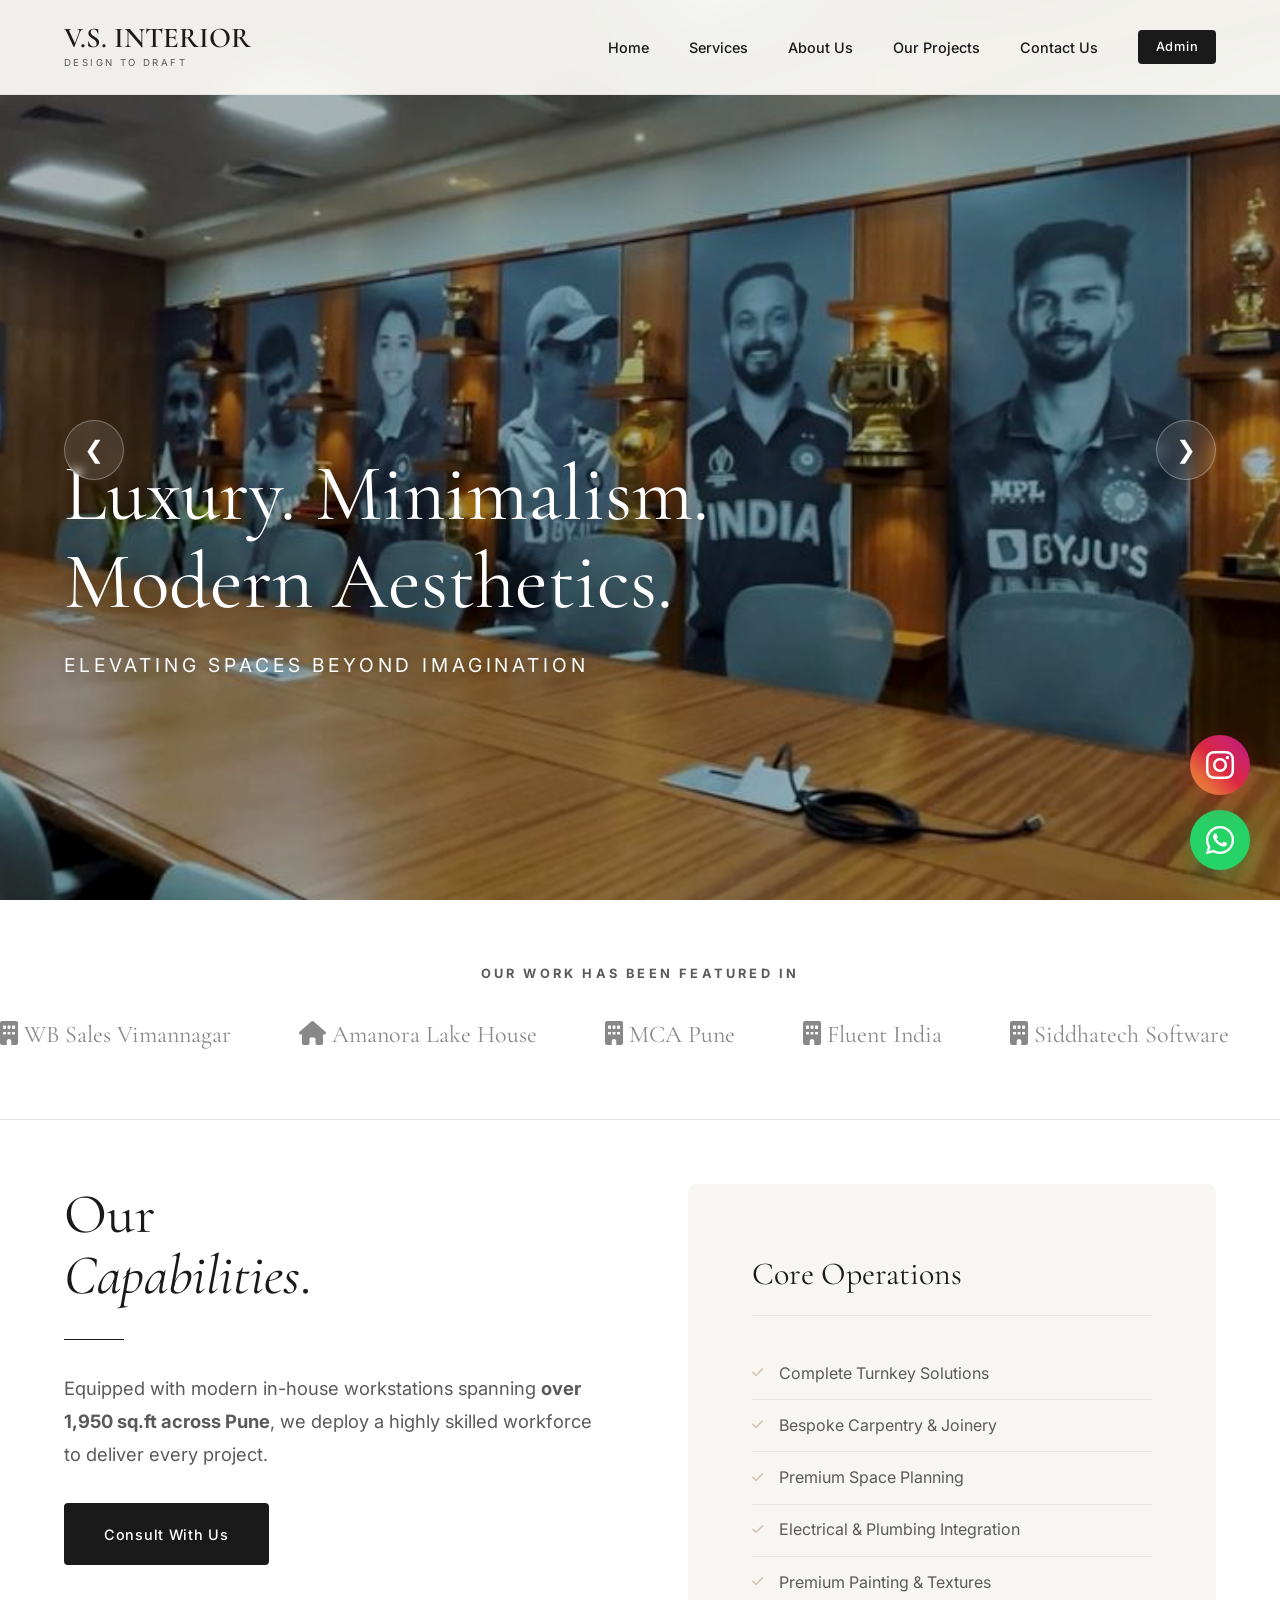
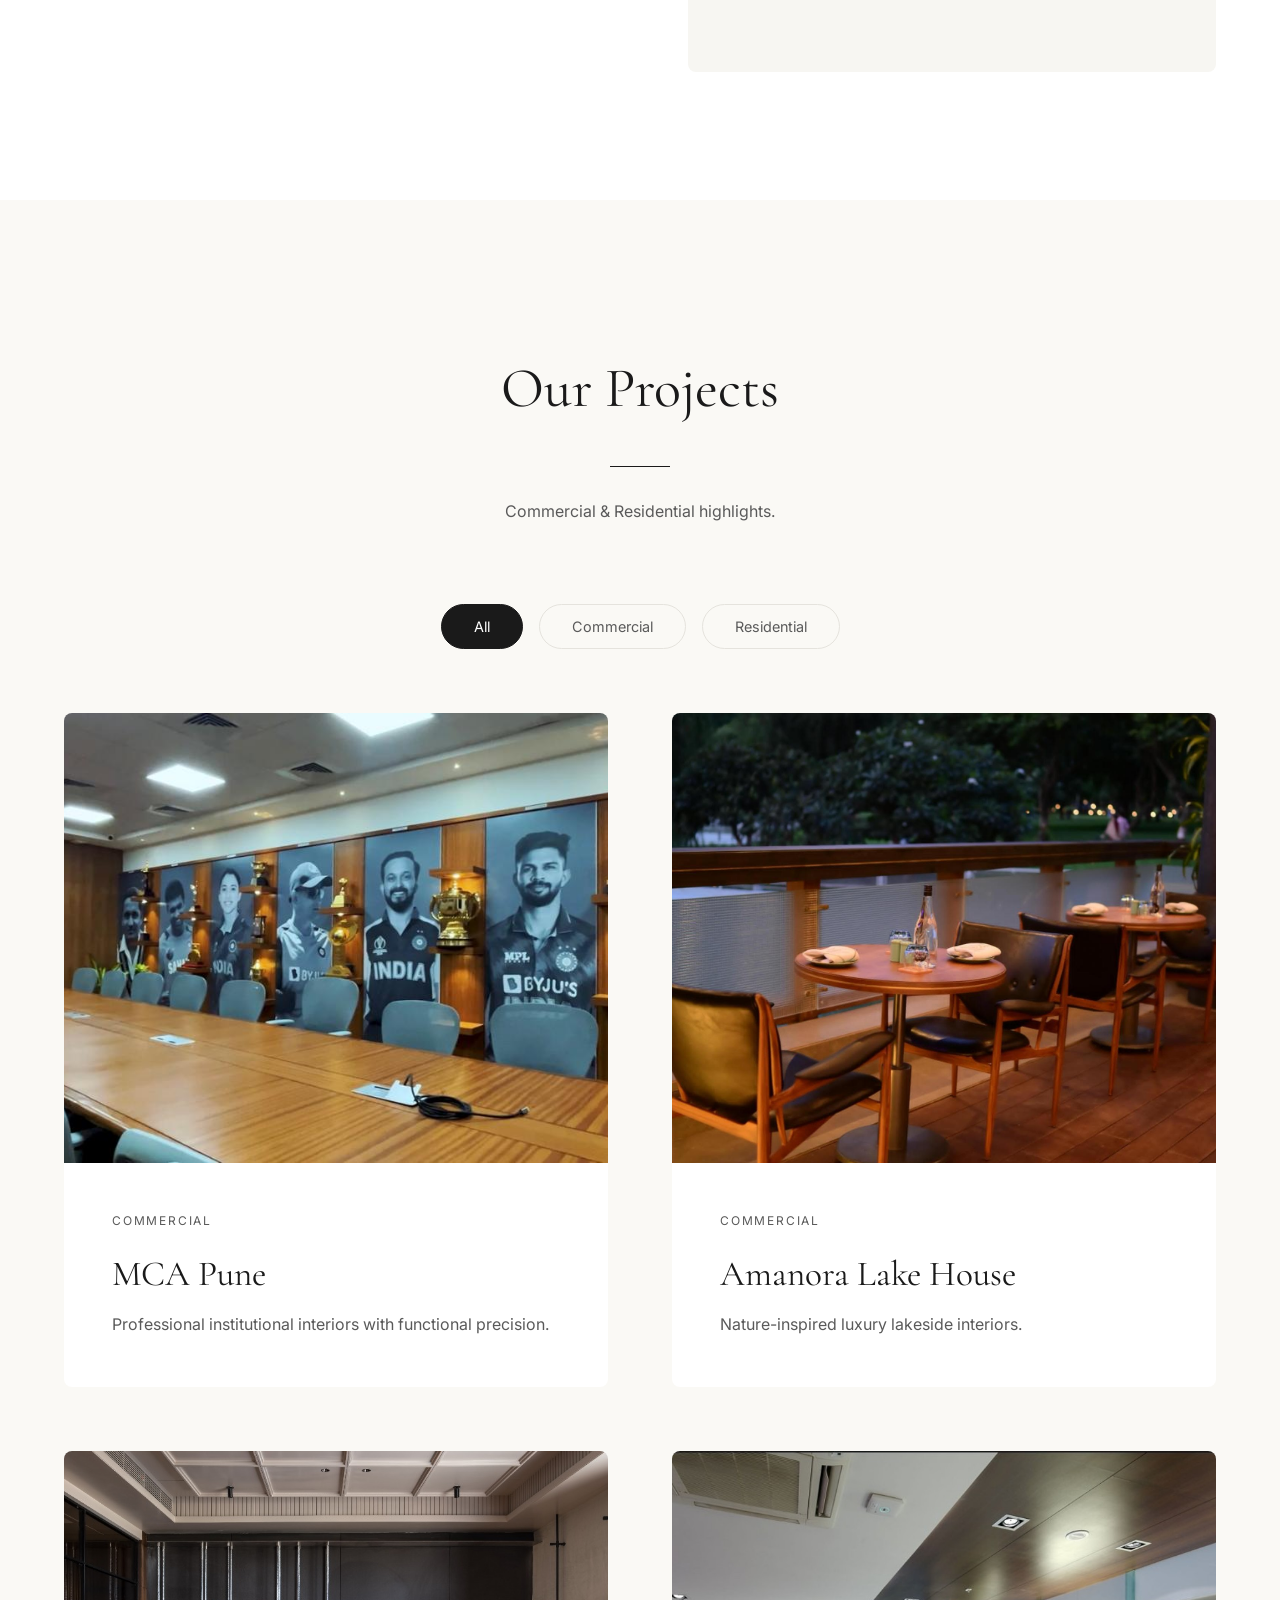
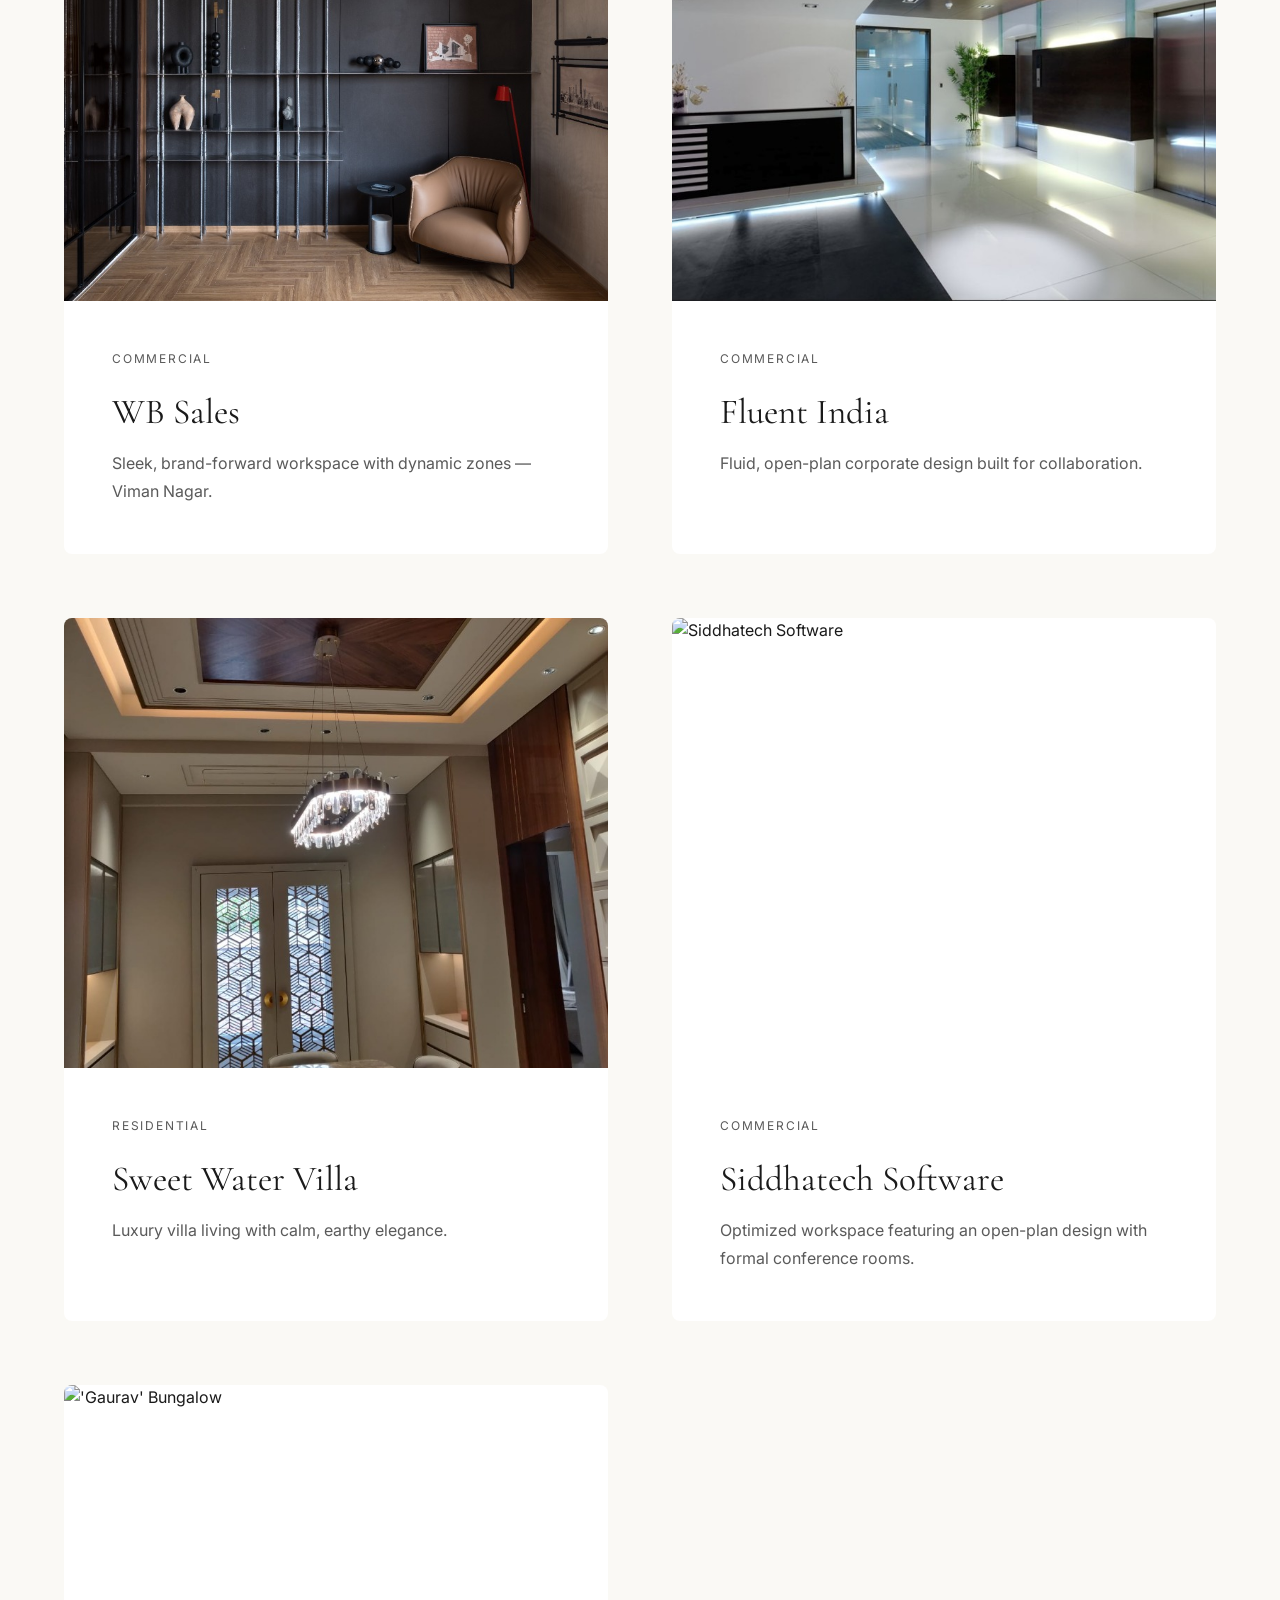
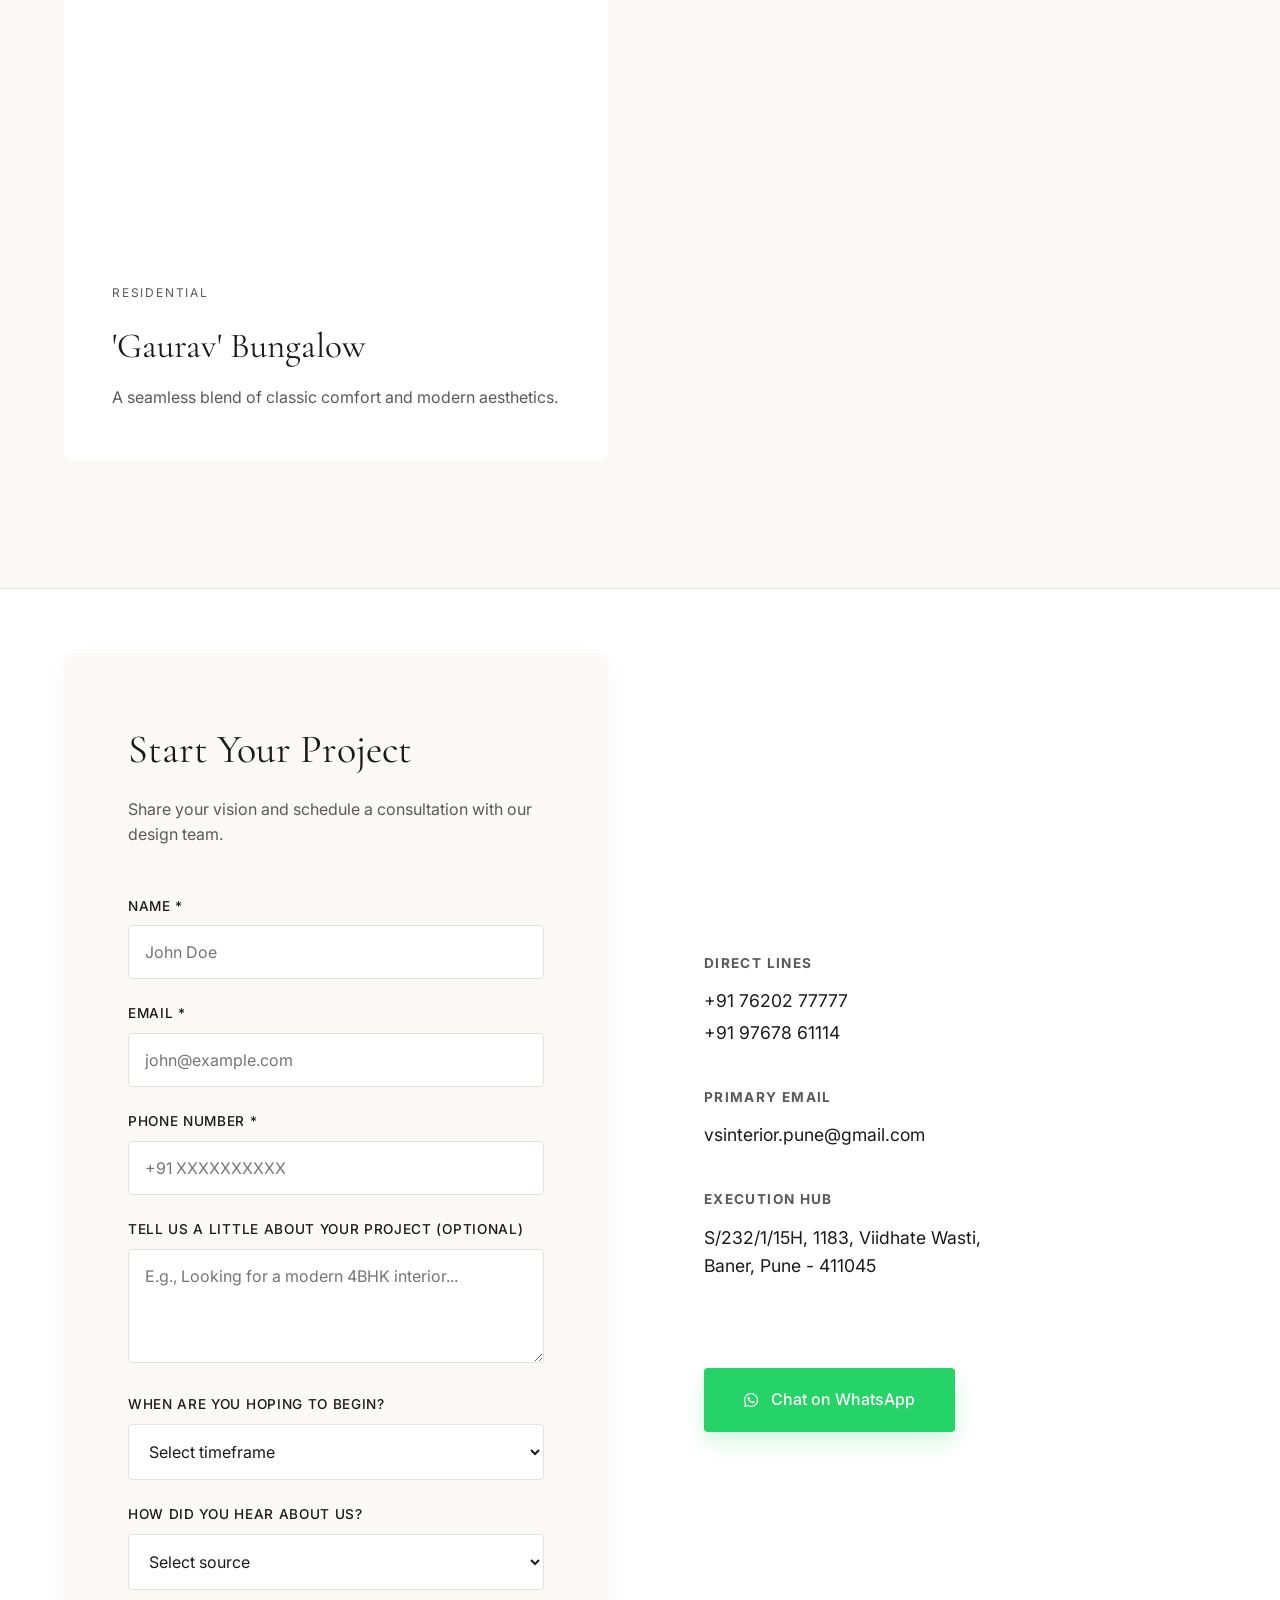
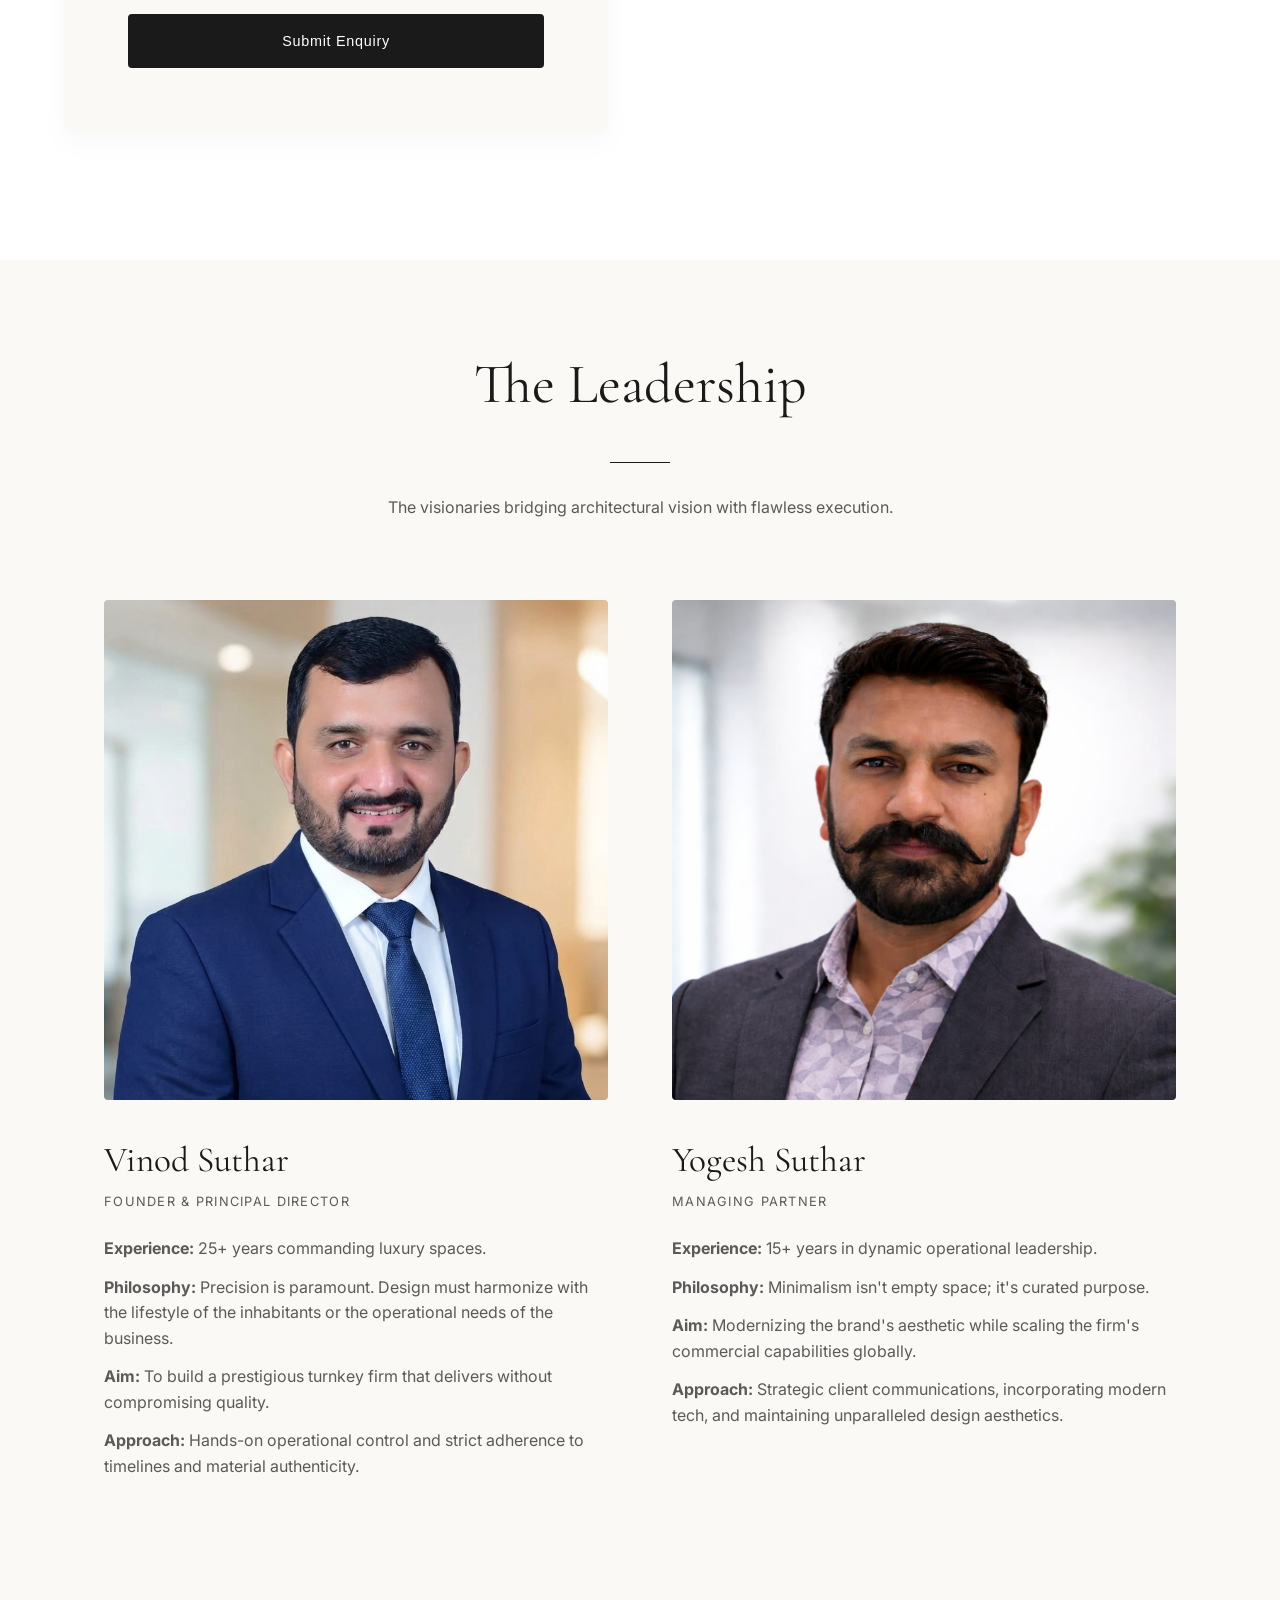
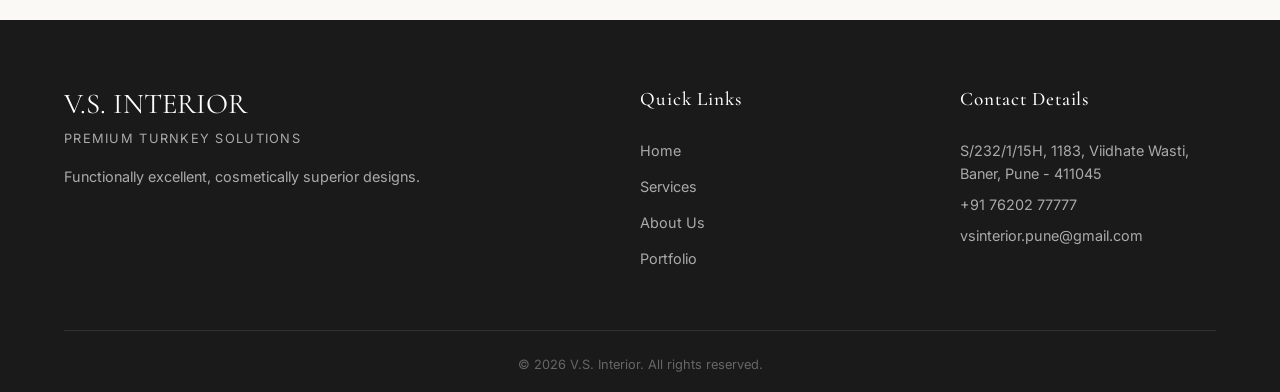
==== commit 92507161: "final website animations and black intro" ====
--- a/index.html
+++ b/index.html
@@ -1,418 +1,475 @@
-<!DOCTYPE html>
-<html lang="en">
-
-<head>
-    <meta charset="UTF-8">
-    <meta name="viewport" content="width=device-width, initial-scale=1.0">
-    <title>V.S. INTERIOR | Premium Turnkey Contractor</title>
-    <!-- Elegant Light Theme Fonts -->
-    <link
-        href="https://fonts.googleapis.com/css2?family=Cormorant+Garamond:ital,wght@0,300;0,400;0,600;1,400;1,600&family=Inter:wght@300;400;500;600&display=swap"
-        rel="stylesheet">
-    <!-- FontAwesome -->
-    <link rel="stylesheet" href="https://cdnjs.cloudflare.com/ajax/libs/font-awesome/6.4.0/css/all.min.css">
-    <link rel="stylesheet" href="static/css/style.css">
-</head>
-
-<body>
-
-    <!-- Floating Action Buttons -->
-    <a href="https://wa.me/917620277777" class="whatsapp-float" target="_blank" rel="noopener noreferrer">
-        <i class="fab fa-whatsapp"></i>
-    </a>
-    <a href="https://www.instagram.com/vsinteriorpune?igsh=bjc3Y3J2dXpqY2Vy" class="instagram-float" target="_blank" rel="noopener noreferrer">
-        <i class="fab fa-instagram"></i>
-    </a>
-
-    <!-- Navigation -->
-    <nav class="navbar">
-        <div class="logo">
-            <span class="logo-main">V.S. INTERIOR</span>
-            <span class="logo-sub">Est. 2000</span>
-        </div>
-        <div class="nav-links">
-            <a href="#home">Home</a>
-            <a href="#services">Services</a>
-            <a href="#about">About Us</a>
-            <a href="#projects">Our Projects</a>
-            <a href="#enquiry" class="nav-contact">Contact Us</a>
-            <a href="http://127.0.0.1:5000/admin/login" class="nav-admin-btn" target="_blank">Admin</a>
-        </div>
-        <!-- Hamburger for mobile -->
-        <button class="hamburger" id="hamburgerBtn" aria-label="Toggle menu">
-            <span></span><span></span><span></span>
-        </button>
-    </nav>
-
-    <!-- Mobile Navigation Overlay -->
-    <div class="mobile-nav" id="mobileNav">
-        <a href="#home" class="mobile-nav-link">Home</a>
-        <a href="#services" class="mobile-nav-link">Services</a>
-        <a href="#about" class="mobile-nav-link">About Us</a>
-        <a href="#projects" class="mobile-nav-link">Our Projects</a>
-        <a href="#enquiry" class="mobile-nav-link">Contact Us</a>
-        <a href="http://127.0.0.1:5000/admin/login" class="mobile-admin-btn" target="_blank">Admin</a>
-    </div>
-
-    <!-- Hero Slideshow Section -->
-    <header id="home" class="hero-slider">
-        <div class="slides">
-            <div class="slide active">
-                <img src="https://images.unsplash.com/photo-1600210492486-724fe5c67fb0?auto=format&fit=crop&q=80&w=1600"
-                    alt="Premium Luxury Interior">
-                <div class="slide-content">
-                    <h1>Luxury. Minimalism. Modern Aesthetics.</h1>
-                    <p>Elevating Spaces Beyond Imagination</p>
-                </div>
-            </div>
-            <div class="slide">
-                <img src="https://images.unsplash.com/photo-1600607687920-4e2a09cf159d?auto=format&fit=crop&q=80&w=1600"
-                    alt="Executive Office Interior">
-                <div class="slide-content">
-                    <h1>Functionally Excellent. Cosmetically Superior.</h1>
-                    <p>Turning architectural vision into flawless reality.</p>
-                </div>
-            </div>
-            <div class="slide">
-                <img src="https://images.unsplash.com/photo-1497366216548-37526070297c?auto=format&fit=crop&q=80&w=1600"
-                    alt="Lush Hospitality Interior">
-                <div class="slide-content">
-                    <h1>Bespoke Commercial & Residential Design</h1>
-                    <p>Master Craftsmanship Since 2000</p>
-                </div>
-            </div>
-        </div>
-        <button class="slide-btn prev">&#10094;</button>
-        <button class="slide-btn next">&#10095;</button>
-    </header>
-
-    <!-- Featured Section -->
-    <section class="featured-section">
-        <h3 class="featured-title">Our Work Has Been Featured In</h3>
-        <div class="marquee-wrapper">
-            <div class="marquee">
-                <span><i class="fas fa-building"></i> WB Sales Vimannagar</span>
-                <span><i class="fas fa-home"></i> Amanora Lake House</span>
-                <span><i class="fas fa-building"></i> MCA Pune</span>
-                <span><i class="fas fa-building"></i> Fluent India</span>
-                <span><i class="fas fa-building"></i> Siddhatech Software</span>
-                <span><i class="fas fa-home"></i> Gaurav Bunglow</span>
-                <span><i class="fas fa-home"></i> Sweet Water Villa Amanora</span>
-                <!-- Duplicate for infinite scroll -->
-                <span><i class="fas fa-building"></i> WB Sales Vimannagar</span>
-                <span><i class="fas fa-home"></i> Amanora Lake House</span>
-                <span><i class="fas fa-building"></i> MCA Pune</span>
-                <span><i class="fas fa-building"></i> Fluent India</span>
-                <span><i class="fas fa-building"></i> Siddhatech Software</span>
-                <span><i class="fas fa-home"></i> Gaurav Bunglow</span>
-                <span><i class="fas fa-home"></i> Sweet Water Villa Amanora</span>
-            </div>
-        </div>
-    </section>
-
-
-    <!-- Services Section -->
-    <section id="services" class="services-section">
-        <div class="about-grid">
-            <div class="about-text">
-                <h2>Our <br><em>Capabilities</em>.</h2>
-                <div class="divider left"></div>
-                <p>Equipped with modern in-house workstations spanning <strong>over 1,950 sq.ft across Pune</strong>, we
-                    deploy a highly skilled workforce to deliver every project.</p>
-                <div class="contact-buttons" style="justify-content: flex-start; margin-top: 2rem;">
-                    <a href="#enquiry" class="btn-primary">Consult With Us</a>
-                </div>
-            </div>
-
-            <div class="expertise-list">
-                <h3>Core Operations</h3>
-                <ul>
-                    <li><i class="fas fa-check"></i> Complete Turnkey Solutions</li>
-                    <li><i class="fas fa-check"></i> Bespoke Carpentry & Joinery</li>
-                    <li><i class="fas fa-check"></i> Premium Space Planning</li>
-                    <li><i class="fas fa-check"></i> Electrical & Plumbing Integration</li>
-                    <li><i class="fas fa-check"></i> Premium Painting & Textures</li>
-                </ul>
-            </div>
-        </div>
-    </section>
-
-    <!-- Projects Section -->
-    <section id="projects" class="projects-section">
-        <div class="section-header">
-            <h2>Our Projects</h2>
-            <div class="divider"></div>
-            <p class="section-subtext">Commercial & Residential highlights.</p>
-        </div>
-
-        <div class="filters">
-            <button class="filter-btn active" data-filter="all">All</button>
-            <button class="filter-btn" data-filter="Commercial">Commercial</button>
-            <button class="filter-btn" data-filter="Residential">Residential</button>
-        </div>
-
-        <div class="project-grid">
-            <div class="project-card filter-item Commercial">
-                <div class="card-image">
-                    <a href="project.html?id=1">
-                        <img src="https://images.unsplash.com/photo-1497366216548-37526070297c?auto=format&fit=crop&q=80&w=1200"
-                            alt="Siddhatech Software">
-                        <div class="overlay"><span>View Project</span></div>
-                    </a>
-                </div>
-                <div class="card-content">
-                    <span class="category">Commercial</span>
-                    <h3>Xansa Talwade</h3>
-                    <p>Optimized workspace featuring an open-plan design with formal conference rooms.</p>
-                </div>
-            </div>
-
-            <div class="project-card filter-item Residential">
-                <div class="card-image">
-                    <a href="project.html?id=2">
-                        <img src="https://images.unsplash.com/photo-1600596542815-ffad4c1539a9?auto=format&fit=crop&q=80&w=1200"
-                            alt="'Gaurav' Bungalow">
-                        <div class="overlay"><span>View Project</span></div>
-                    </a>
-                </div>
-                <div class="card-content">
-                    <span class="category">Residential</span>
-                    <h3>'Gaurav' Bungalow</h3>
-                    <p>A seamless blend of classic comfort and modern aesthetics.</p>
-                </div>
-            </div>
-
-            <div class="project-card filter-item Commercial">
-                <div class="card-image">
-                    <a href="http://127.0.0.1:5000/project/3">
-                        <img src="/static/images/projects/wb_sales/wb_sales_1.jpg" alt="WB Sales">
-                        <div class="overlay"><span>View Project</span></div>
-                    </a>
-                </div>
-                <div class="card-content">
-                    <span class="category">Commercial</span>
-                    <h3>WB Sales</h3>
-                    <p>Sleek, brand-forward workspace with dynamic zones — Viman Nagar.</p>
-                </div>
-            </div>
-
-            <div class="project-card filter-item Commercial">
-                <div class="card-image">
-                    <a href="http://127.0.0.1:5000/project/4">
-                        <img src="static/images/projects/amanora_lake_house/amanora_1.jpg" alt="Amanora Lake House">
-                        <div class="overlay"><span>View Project</span></div>
-                    </a>
-                </div>
-                <div class="card-content">
-                    <span class="category">Commercial</span>
-                    <h3>Amanora Lake House</h3>
-                    <p>Nature-inspired luxury lakeside interiors.</p>
-                </div>
-            </div>
-
-            <div class="project-card filter-item Commercial">
-                <div class="card-image">
-                    <a href="http://127.0.0.1:5000/project/5">
-                        <img src="static/images/projects/mca_pune/mca_1.jpg" alt="MCA Pune">
-                        <div class="overlay"><span>View Project</span></div>
-                    </a>
-                </div>
-                <div class="card-content">
-                    <span class="category">Commercial</span>
-                    <h3>MCA Pune</h3>
-                    <p>Professional institutional interiors with functional precision.</p>
-                </div>
-            </div>
-
-            <div class="project-card filter-item Commercial">
-                <div class="card-image">
-                    <a href="http://127.0.0.1:5000/project/6">
-                        <img src="/static/images/projects/fluent_india/fluent_1.jpg" alt="Fluent India">
-                        <div class="overlay"><span>View Project</span></div>
-                    </a>
-                </div>
-                <div class="card-content">
-                    <span class="category">Commercial</span>
-                    <h3>Fluent India</h3>
-                    <p>Fluid, open-plan corporate design built for collaboration.</p>
-                </div>
-            </div>
-
-            <div class="project-card filter-item Residential">
-                <div class="card-image">
-                    <a href="http://127.0.0.1:5000/project/7">
-                        <img src="/static/images/projects/sweet_water_villa/villa_1.jpg" alt="Sweet Water Villa">
-                        <div class="overlay"><span>View Project</span></div>
-                    </a>
-                </div>
-                <div class="card-content">
-                    <span class="category">Residential</span>
-                    <h3>Sweet Water Villa</h3>
-                    <p>Luxury villa living with calm, earthy elegance.</p>
-                </div>
-            </div>
-        </div>
-    </section>
-
-    <!-- Enquiry Form Section -->
-    <section id="enquiry" class="contact-section">
-        <div class="contact-wrapper">
-            <div class="enquiry-form-container">
-                <h2>Start Your Project</h2>
-                <p>Share your vision and schedule a consultation with our design team.</p>
-
-                <form class="enquiry-form"
-                    onsubmit="event.preventDefault(); alert('DB not connected for static preview! Form submitted.');">
-                    <div class="form-group">
-                        <label for="name">Name *</label>
-                        <input type="text" id="name" name="name" required placeholder="John Doe">
-                    </div>
-
-                    <div class="form-group">
-                        <label for="email">Email *</label>
-                        <input type="email" id="email" name="email" required placeholder="john@example.com">
-                    </div>
-
-                    <div class="form-group">
-                        <label for="phone">Phone Number *</label>
-                        <input type="tel" id="phone" name="phone" required placeholder="+91 XXXXXXXXXX">
-                    </div>
-
-                    <div class="form-group">
-                        <label for="details">Tell us a little about your project (optional)</label>
-                        <textarea id="details" name="details" rows="4"
-                            placeholder="E.g., Looking for a modern 4BHK interior..."></textarea>
-                    </div>
-
-                    <div class="form-group">
-                        <label for="start_date">When are you hoping to begin?</label>
-                        <select id="start_date" name="start_date">
-                            <option value="">Select timeframe</option>
-                            <option value="Immediately">Immediately</option>
-                            <option value="1-3 months">1-3 months</option>
-                            <option value="3-6 months">3-6 months</option>
-                            <option value="6+ months">6+ months</option>
-                        </select>
-                    </div>
-
-                    <div class="form-group">
-                        <label for="hear_about">How did you hear about us?</label>
-                        <select id="hear_about" name="hear_about">
-                            <option value="">Select source</option>
-                            <option value="Google Search">Google Search</option>
-                            <option value="Social Media">Social Media</option>
-                            <option value="Referral">Friend/Family Referral</option>
-                            <option value="Magazine">Magazine Feature</option>
-                            <option value="Other">Other</option>
-                        </select>
-                    </div>
-
-                    <button type="submit" class="btn-primary w-100">Submit Enquiry</button>
-                </form>
-            </div>
-
-            <div class="contact-info-panel">
-                <div class="contact-details">
-                    <div class="contact-column">
-                        <h4>Direct Lines</h4>
-                        <p><a href="tel:+917620277777">+91 76202 77777</a></p>
-                        <p><a href="tel:+919767861114">+91 97678 61114</a></p>
-                    </div>
-                    <div class="contact-column">
-                        <h4>Primary Email</h4>
-                        <p><a href="mailto:vsinterior.pune@gmail.com">vsinterior.pune@gmail.com</a></p>
-                    </div>
-                    <div class="contact-column">
-                        <h4>Execution Hub</h4>
-                        <p>S/232/1/15H, 1183, Viidhate Wasti,<br>Baner, Pune - 411045</p>
-                    </div>
-                </div>
-                <div class="contact-buttons">
-                    <a href="https://wa.me/917620277777" target="_blank" class="btn-whatsapp-large">
-                        <i class="fab fa-whatsapp"></i> Chat on WhatsApp
-                    </a>
-                </div>
-            </div>
-        </div>
-    </section>
-
-    <!-- About & Founders Section -->
-    <section id="about" class="about-section">
-        <div class="section-header">
-            <h2>The Leadership</h2>
-            <div class="divider"></div>
-            <p class="section-subtext">The visionaries bridging architectural vision with flawless execution.</p>
-        </div>
-
-        <div class="founders-grid">
-            <div class="founder-card">
-                <div class="founder-img">
-                    <img src="static/images/founders/vinod.jpg"
-                        alt="Vinod Suthar" style="object-position: center 10%;">
-                </div>
-                <div class="founder-info">
-                    <h3>Vinod Suthar</h3>
-                    <span class="designation">Founder & Principal Director</span>
-                    <p><strong>Experience:</strong> 25+ years commanding luxury spaces.</p>
-                    <p><strong>Philosophy:</strong> Precision is paramount. Design must harmonize with the lifestyle of
-                        the inhabitants or the operational needs of the business.</p>
-                    <p><strong>Aim:</strong> To build a prestigious turnkey firm that delivers without compromising
-                        quality.</p>
-                    <p><strong>Approach:</strong> Hands-on operational control and strict adherence to timelines and
-                        material authenticity.</p>
-                </div>
-            </div>
-
-            <div class="founder-card">
-                <div class="founder-img">
-                    <img src="static/images/founders/yogesh.jpg"
-                        alt="Yogesh Suthar" style="object-position: center 10%;">
-                </div>
-                <div class="founder-info">
-                    <h3>Yogesh Suthar</h3>
-                    <span class="designation">Managing Partner</span>
-                    <p><strong>Experience:</strong> 15+ years in dynamic operational leadership.</p>
-                    <p><strong>Philosophy:</strong> Minimalism isn't empty space; it's curated purpose.</p>
-                    <p><strong>Aim:</strong> Modernizing the brand's aesthetic while scaling the firm's commercial
-                        capabilities globally.</p>
-                    <p><strong>Approach:</strong> Strategic client communications, incorporating modern tech, and
-                        maintaining unparalleled design aesthetics.</p>
-                </div>
-            </div>
-        </div>
-    </section>
-
-    <footer class="footer">
-        <div class="footer-grid">
-            <div class="footer-col brand-col">
-                <div class="f-logo">
-                    <strong>V.S. INTERIOR</strong><br>
-                    <small>Premium Turnkey Solutions</small>
-                </div>
-                <p>Functionally excellent, cosmetically superior designs.</p>
-            </div>
-            <div class="footer-col">
-                <h4>Quick Links</h4>
-                <ul>
-                    <li><a href="#home">Home</a></li>
-                    <li><a href="#services">Services</a></li>
-                    <li><a href="#about">About Us</a></li>
-                    <li><a href="#projects">Portfolio</a></li>
-                </ul>
-            </div>
-            <div class="footer-col">
-                <h4>Contact Details</h4>
-                <p>S/232/1/15H, 1183, Viidhate Wasti,<br>Baner, Pune - 411045</p>
-                <p><a href="tel:+917620277777">+91 76202 77777</a></p>
-                <p><a href="mailto:vsinterior.pune@gmail.com">vsinterior.pune@gmail.com</a></p>
-            </div>
-        </div>
-        <div class="footer-bottom">
-            <p>&copy; 2026 V.S. Interior. All rights reserved.</p>
-        </div>
-    </footer>
-
-    <script src="static/js/script.js"></script>
-</body>
-
+<!DOCTYPE html>
+<html lang="en">
+
+<head>
+    <meta charset="UTF-8">
+    <meta name="viewport" content="width=device-width, initial-scale=1.0">
+    <title>V.S. INTERIOR | Premium Turnkey Contractor</title>
+    <!-- Elegant Light Theme Fonts -->
+    <link
+        href="https://fonts.googleapis.com/css2?family=Cormorant+Garamond:ital,wght@0,300;0,400;0,600;1,400;1,600&family=Inter:wght@300;400;500;600&display=swap"
+        rel="stylesheet">
+    <!-- FontAwesome -->
+    <link rel="stylesheet" href="https://cdnjs.cloudflare.com/ajax/libs/font-awesome/6.4.0/css/all.min.css">
+    <link rel="stylesheet" href="static/css/style.css">
+</head>
+
+<body>
+
+    <!-- ===== Cinematic Intro Screen ===== -->
+    <div id="intro-screen">
+        <div id="intro-logo">
+            <span class="intro-main">V.S. INTERIOR</span>
+            <span class="intro-sub">Design to Draft</span>
+        </div>
+    </div>
+
+
+    <!-- Floating Action Buttons -->
+    <a href="https://wa.me/917620277777" class="whatsapp-float" target="_blank" rel="noopener noreferrer">
+        <i class="fab fa-whatsapp"></i>
+    </a>
+    <a href="https://www.instagram.com/vsinteriorpune?igsh=bjc3Y3J2dXpqY2Vy" class="instagram-float" target="_blank" rel="noopener noreferrer">
+        <i class="fab fa-instagram"></i>
+    </a>
+
+    <!-- Navigation -->
+    <nav class="navbar">
+        <div class="logo">
+            <span class="logo-main">V.S. INTERIOR</span>
+            <span class="logo-sub">Design to Draft</span>
+        </div>
+        <div class="nav-links">
+            <a href="#home">Home</a>
+            <a href="#services">Services</a>
+            <a href="#about">About Us</a>
+            <a href="#projects">Our Projects</a>
+            <a href="#enquiry" class="nav-contact">Contact Us</a>
+            <a href="http://127.0.0.1:5000/admin/login" class="nav-admin-btn" target="_blank">Admin</a>
+        </div>
+        <!-- Hamburger for mobile -->
+        <button class="hamburger" id="hamburgerBtn" aria-label="Toggle menu">
+            <span></span><span></span><span></span>
+        </button>
+    </nav>
+
+    <!-- Mobile Navigation Overlay -->
+    <div class="mobile-nav" id="mobileNav">
+        <a href="#home" class="mobile-nav-link">Home</a>
+        <a href="#services" class="mobile-nav-link">Services</a>
+        <a href="#about" class="mobile-nav-link">About Us</a>
+        <a href="#projects" class="mobile-nav-link">Our Projects</a>
+        <a href="#enquiry" class="mobile-nav-link">Contact Us</a>
+        <a href="http://127.0.0.1:5000/admin/login" class="mobile-admin-btn" target="_blank">Admin</a>
+    </div>
+
+    <!-- Hero Slideshow Section -->
+    <header id="home" class="hero-slider">
+        <div class="slides">+
+            <div class="slide active">+
+                <img src="static/images/banner/banner_1.jpg" alt="MCA Pune - Premium Interior">+
+                <div class="slide-content">+
+                    <h1>Luxury. Minimalism. Modern Aesthetics.</h1>+
+                    <p>Elevating Spaces Beyond Imagination</p>+
+                </div>+
+            </div>+
+            <div class="slide">+
+                <img src="static/images/banner/banner_2.jpg" alt="Premium Commercial Interior">+
+                <div class="slide-content">+
+                    <h1>Functionally Excellent. Cosmetically Superior.</h1>+
+                    <p>Turning architectural vision into flawless reality.</p>+
+                </div>+
+            </div>+
+            <div class="slide">+
+                <img src="static/images/banner/banner_3.jpg" alt="Executive Lounge Interior">+
+                <div class="slide-content">+
+                    <h1>Bespoke Commercial &amp; Residential Design</h1>+
+                    <p>Master Craftsmanship Since 2000</p>+
+                </div>+
+            </div>+
+            <div class="slide">+
+                <img src="static/images/banner/banner_4.jpg" alt="Modern Office Design">+
+                <div class="slide-content">+
+                    <h1>Where Precision Meets Elegance.</h1>+
+                    <p>Every Detail Crafted With Purpose</p>+
+                </div>+
+            </div>+
+            <div class="slide">+
+                <img src="static/images/banner/banner_5.jpg" alt="Luxury Corporate Space">+
+                <div class="slide-content">+
+                    <h1>Transforming Spaces. Inspiring Lives.</h1>+
+                    <p>Premium Turnkey Interiors &mdash; Pune &amp; Beyond</p>+
+                </div>+
+            </div>+
+        </div>+
+        <button class="slide-btn prev">&#10094;</button>
+        <button class="slide-btn next">&#10095;</button>
+    </header>
+
+    <!-- Featured Section -->
+    <section class="featured-section">
+        <h3 class="featured-title">Our Work Has Been Featured In</h3>
+        <div class="marquee-wrapper">
+            <div class="marquee">
+                <span><i class="fas fa-building"></i> WB Sales Vimannagar</span>
+                <span><i class="fas fa-home"></i> Amanora Lake House</span>
+                <span><i class="fas fa-building"></i> MCA Pune</span>
+                <span><i class="fas fa-building"></i> Fluent India</span>
+                <span><i class="fas fa-building"></i> Siddhatech Software</span>
+                <span><i class="fas fa-home"></i> Gaurav Bunglow</span>
+                <span><i class="fas fa-home"></i> Sweet Water Villa Amanora</span>
+                <!-- Duplicate for infinite scroll -->
+                <span><i class="fas fa-building"></i> WB Sales Vimannagar</span>
+                <span><i class="fas fa-home"></i> Amanora Lake House</span>
+                <span><i class="fas fa-building"></i> MCA Pune</span>
+                <span><i class="fas fa-building"></i> Fluent India</span>
+                <span><i class="fas fa-building"></i> Siddhatech Software</span>
+                <span><i class="fas fa-home"></i> Gaurav Bunglow</span>
+                <span><i class="fas fa-home"></i> Sweet Water Villa Amanora</span>
+            </div>
+        </div>
+    </section>
+
+
+    <!-- Services Section -->
+    <section id="services" class="services-section">
+        <div class="about-grid">
+            <div class="about-text">
+                <h2>Our <br><em>Capabilities</em>.</h2>
+                <div class="divider left"></div>
+                <p>Equipped with modern in-house workstations spanning <strong>over 1,950 sq.ft across Pune</strong>, we
+                    deploy a highly skilled workforce to deliver every project.</p>
+                <div class="contact-buttons" style="justify-content: flex-start; margin-top: 2rem;">
+                    <a href="#enquiry" class="btn-primary">Consult With Us</a>
+                </div>
+            </div>
+
+            <div class="expertise-list">
+                <h3>Core Operations</h3>
+                <ul>
+                    <li><i class="fas fa-check"></i> Complete Turnkey Solutions</li>
+                    <li><i class="fas fa-check"></i> Bespoke Carpentry & Joinery</li>
+                    <li><i class="fas fa-check"></i> Premium Space Planning</li>
+                    <li><i class="fas fa-check"></i> Electrical & Plumbing Integration</li>
+                    <li><i class="fas fa-check"></i> Premium Painting & Textures</li>
+                </ul>
+            </div>
+        </div>
+    </section>
+
+    <!-- Projects Section -->
+    <section id="projects" class="projects-section">
+        <div class="section-header">
+            <h2>Our Projects</h2>
+            <div class="divider"></div>
+            <p class="section-subtext">Commercial & Residential highlights.</p>
+        </div>
+
+        <div class="filters">
+            <button class="filter-btn active" data-filter="all">All</button>
+            <button class="filter-btn" data-filter="Commercial">Commercial</button>
+            <button class="filter-btn" data-filter="Residential">Residential</button>
+        </div>
+
+        <div class="project-grid">
+            <div class="project-card filter-item Commercial">
+                <div class="card-image">
+                    <a href="http://127.0.0.1:5000/project/5">
+                        <img src="static/images/projects/mca_pune/mca_1.jpg" alt="MCA Pune">
+                        <div class="overlay"><span>View Project</span></div>
+                    </a>
+                </div>
+                <div class="card-content">
+                    <span class="category">Commercial</span>
+                    <h3>MCA Pune</h3>
+                    <p>Professional institutional interiors with functional precision.</p>
+                </div>
+            </div>
+
+            <div class="project-card filter-item Commercial">
+                <div class="card-image">
+                    <a href="http://127.0.0.1:5000/project/4">
+                        <img src="static/images/projects/amanora_lake_house/amanora_1.jpg" alt="Amanora Lake House">
+                        <div class="overlay"><span>View Project</span></div>
+                    </a>
+                </div>
+                <div class="card-content">
+                    <span class="category">Commercial</span>
+                    <h3>Amanora Lake House</h3>
+                    <p>Nature-inspired luxury lakeside interiors.</p>
+                </div>
+            </div>
+
+            <div class="project-card filter-item Commercial">
+                <div class="card-image">
+                    <a href="http://127.0.0.1:5000/project/3">
+                        <img src="/static/images/projects/wb_sales/wb_sales_1.jpg" alt="WB Sales">
+                        <div class="overlay"><span>View Project</span></div>
+                    </a>
+                </div>
+                <div class="card-content">
+                    <span class="category">Commercial</span>
+                    <h3>WB Sales</h3>
+                    <p>Sleek, brand-forward workspace with dynamic zones — Viman Nagar.</p>
+                </div>
+            </div>
+
+            <div class="project-card filter-item Commercial">
+                <div class="card-image">
+                    <a href="http://127.0.0.1:5000/project/6">
+                        <img src="/static/images/projects/fluent_india/fluent_1.jpg" alt="Fluent India">
+                        <div class="overlay"><span>View Project</span></div>
+                    </a>
+                </div>
+                <div class="card-content">
+                    <span class="category">Commercial</span>
+                    <h3>Fluent India</h3>
+                    <p>Fluid, open-plan corporate design built for collaboration.</p>
+                </div>
+            </div>
+
+            <div class="project-card filter-item Residential">
+                <div class="card-image">
+                    <a href="http://127.0.0.1:5000/project/7">
+                        <img src="/static/images/projects/sweet_water_villa/villa_1.jpg" alt="Sweet Water Villa">
+                        <div class="overlay"><span>View Project</span></div>
+                    </a>
+                </div>
+                <div class="card-content">
+                    <span class="category">Residential</span>
+                    <h3>Sweet Water Villa</h3>
+                    <p>Luxury villa living with calm, earthy elegance.</p>
+                </div>
+            </div>
+
+            <div class="project-card filter-item Commercial">
+                <div class="card-image">
+                    <a href="project.html?id=1">
+                        <img src="https://images.unsplash.com/photo-1497366216548-37526070297c?auto=format&fit=crop&q=80&w=1200"
+                            alt="Siddhatech Software">
+                        <div class="overlay"><span>View Project</span></div>
+                    </a>
+                </div>
+                <div class="card-content">
+                    <span class="category">Commercial</span>
+                    <h3>Siddhatech Software</h3>
+                    <p>Optimized workspace featuring an open-plan design with formal conference rooms.</p>
+                </div>
+            </div>
+
+            <div class="project-card filter-item Residential">
+                <div class="card-image">
+                    <a href="project.html?id=2">
+                        <img src="https://images.unsplash.com/photo-1600596542815-ffad4c1539a9?auto=format&fit=crop&q=80&w=1200"
+                            alt="'Gaurav' Bungalow">
+                        <div class="overlay"><span>View Project</span></div>
+                    </a>
+                </div>
+                <div class="card-content">
+                    <span class="category">Residential</span>
+                    <h3>'Gaurav' Bungalow</h3>
+                    <p>A seamless blend of classic comfort and modern aesthetics.</p>
+                </div>
+            </div>
+        </div>
+    </section>
+
+    <!-- Enquiry Form Section -->
+    <section id="enquiry" class="contact-section">
+        <div class="contact-wrapper">
+            <div class="enquiry-form-container">
+                <h2>Start Your Project</h2>
+                <p>Share your vision and schedule a consultation with our design team.</p>
+
+                <form class="enquiry-form"
+                    onsubmit="event.preventDefault(); alert('DB not connected for static preview! Form submitted.');">
+                    <div class="form-group">
+                        <label for="name">Name *</label>
+                        <input type="text" id="name" name="name" required placeholder="John Doe">
+                    </div>
+
+                    <div class="form-group">
+                        <label for="email">Email *</label>
+                        <input type="email" id="email" name="email" required placeholder="john@example.com">
+                    </div>
+
+                    <div class="form-group">
+                        <label for="phone">Phone Number *</label>
+                        <input type="tel" id="phone" name="phone" required placeholder="+91 XXXXXXXXXX">
+                    </div>
+
+                    <div class="form-group">
+                        <label for="details">Tell us a little about your project (optional)</label>
+                        <textarea id="details" name="details" rows="4"
+                            placeholder="E.g., Looking for a modern 4BHK interior..."></textarea>
+                    </div>
+
+                    <div class="form-group">
+                        <label for="start_date">When are you hoping to begin?</label>
+                        <select id="start_date" name="start_date">
+                            <option value="">Select timeframe</option>
+                            <option value="Immediately">Immediately</option>
+                            <option value="1-3 months">1-3 months</option>
+                            <option value="3-6 months">3-6 months</option>
+                            <option value="6+ months">6+ months</option>
+                        </select>
+                    </div>
+
+                    <div class="form-group">
+                        <label for="hear_about">How did you hear about us?</label>
+                        <select id="hear_about" name="hear_about">
+                            <option value="">Select source</option>
+                            <option value="Google Search">Google Search</option>
+                            <option value="Social Media">Social Media</option>
+                            <option value="Referral">Friend/Family Referral</option>
+                            <option value="Magazine">Magazine Feature</option>
+                            <option value="Other">Other</option>
+                        </select>
+                    </div>
+
+                    <button type="submit" class="btn-primary w-100">Submit Enquiry</button>
+                </form>
+            </div>
+
+            <div class="contact-info-panel">
+                <div class="contact-details">
+                    <div class="contact-column">
+                        <h4>Direct Lines</h4>
+                        <p><a href="tel:+917620277777">+91 76202 77777</a></p>
+                        <p><a href="tel:+919767861114">+91 97678 61114</a></p>
+                    </div>
+                    <div class="contact-column">
+                        <h4>Primary Email</h4>
+                        <p><a href="mailto:vsinterior.pune@gmail.com">vsinterior.pune@gmail.com</a></p>
+                    </div>
+                    <div class="contact-column">
+                        <h4>Execution Hub</h4>
+                        <p>S/232/1/15H, 1183, Viidhate Wasti,<br>Baner, Pune - 411045</p>
+                    </div>
+                </div>
+                <div class="contact-buttons">
+                    <a href="https://wa.me/917620277777" target="_blank" class="btn-whatsapp-large">
+                        <i class="fab fa-whatsapp"></i> Chat on WhatsApp
+                    </a>
+                </div>
+            </div>
+        </div>
+    </section>
+
+    <!-- About & Founders Section -->
+    <section id="about" class="about-section">
+        <div class="section-header">
+            <h2>The Leadership</h2>
+            <div class="divider"></div>
+            <p class="section-subtext">The visionaries bridging architectural vision with flawless execution.</p>
+        </div>
+
+        <div class="founders-grid">
+            <div class="founder-card">
+                <div class="founder-img">
+                    <img src="static/images/founders/vinod.jpg"
+                        alt="Vinod Suthar" style="object-position: center 10%;">
+                </div>
+                <div class="founder-info">
+                    <h3>Vinod Suthar</h3>
+                    <span class="designation">Founder & Principal Director</span>
+                    <p><strong>Experience:</strong> 25+ years commanding luxury spaces.</p>
+                    <p><strong>Philosophy:</strong> Precision is paramount. Design must harmonize with the lifestyle of
+                        the inhabitants or the operational needs of the business.</p>
+                    <p><strong>Aim:</strong> To build a prestigious turnkey firm that delivers without compromising
+                        quality.</p>
+                    <p><strong>Approach:</strong> Hands-on operational control and strict adherence to timelines and
+                        material authenticity.</p>
+                </div>
+            </div>
+
+            <div class="founder-card">
+                <div class="founder-img">
+                    <img src="static/images/founders/yogesh.jpg"
+                        alt="Yogesh Suthar" style="object-position: center 10%;">
+                </div>
+                <div class="founder-info">
+                    <h3>Yogesh Suthar</h3>
+                    <span class="designation">Managing Partner</span>
+                    <p><strong>Experience:</strong> 15+ years in dynamic operational leadership.</p>
+                    <p><strong>Philosophy:</strong> Minimalism isn't empty space; it's curated purpose.</p>
+                    <p><strong>Aim:</strong> Modernizing the brand's aesthetic while scaling the firm's commercial
+                        capabilities globally.</p>
+                    <p><strong>Approach:</strong> Strategic client communications, incorporating modern tech, and
+                        maintaining unparalleled design aesthetics.</p>
+                </div>
+            </div>
+        </div>
+    </section>
+
+    <footer class="footer">
+        <div class="footer-grid">
+            <div class="footer-col brand-col">
+                <div class="f-logo">
+                    <strong>V.S. INTERIOR</strong><br>
+                    <small>Premium Turnkey Solutions</small>
+                </div>
+                <p>Functionally excellent, cosmetically superior designs.</p>
+            </div>
+            <div class="footer-col">
+                <h4>Quick Links</h4>
+                <ul>
+                    <li><a href="#home">Home</a></li>
+                    <li><a href="#services">Services</a></li>
+                    <li><a href="#about">About Us</a></li>
+                    <li><a href="#projects">Portfolio</a></li>
+                </ul>
+            </div>
+            <div class="footer-col">
+                <h4>Contact Details</h4>
+                <p>S/232/1/15H, 1183, Viidhate Wasti,<br>Baner, Pune - 411045</p>
+                <p><a href="tel:+917620277777">+91 76202 77777</a></p>
+                <p><a href="mailto:vsinterior.pune@gmail.com">vsinterior.pune@gmail.com</a></p>
+            </div>
+        </div>
+        <div class="footer-bottom">
+            <p>&copy; 2026 V.S. Interior. All rights reserved.</p>
+        </div>
+    </footer>
+
+    <script src="static/js/script.js"></script>
+</body>
+
 </html>
--- a/static/css/style.css
+++ b/static/css/style.css
@@ -971,4 +971,235 @@
     .marquee span { font-size: 1.1rem; margin-right: 2rem; }
     .whatsapp-float { width: 50px; height: 50px; font-size: 24px; bottom: 15px; right: 15px; }
     .instagram-float { width: 50px; height: 50px; font-size: 24px; bottom: 80px; right: 15px; }
-}+}
+
+
+/* ============================================
+   PREMIUM ANIMATIONS
+   ============================================ */
+
+
+.navbar.scrolled {
+    background: rgba(250, 249, 245, 0.85);
+    backdrop-filter: blur(20px);
+    -webkit-backdrop-filter: blur(20px);
+    border-bottom: 1px solid rgba(0,0,0,0.08);
+    box-shadow: 0 4px 30px rgba(0,0,0,0.06);
+}
+
+/* --- 3. Ken Burns: Hero slide image zoom animation --- */
+@keyframes kenBurns {
+    0%   { transform: scale(1.0) translateX(0); }
+    100% { transform: scale(1.08) translateX(-1%); }
+}
+.slide.active img {
+    animation: kenBurns 8s ease-out forwards;
+}
+.slide img {
+    transition: opacity 0.8s ease;
+}
+
+/* --- 4. Hero slide text animate-in --- */
+.slide-content {
+    opacity: 0;
+    transform: translateY(30px);
+    transition: none;
+}
+.slide-content.animate-in {
+    opacity: 1;
+    transform: translateY(0);
+    transition: opacity 1s var(--ease) 0.4s, transform 1s var(--ease) 0.4s;
+}
+.slide-content p {
+    opacity: 0;
+    transform: translateY(20px);
+    transition: none;
+}
+.slide-content.animate-in p {
+    opacity: 1;
+    transform: translateY(0);
+    transition: opacity 0.9s var(--ease) 0.75s, transform 0.9s var(--ease) 0.75s;
+}
+
+/* --- 5. Scroll Reveal --- */
+.reveal-on-scroll {
+    opacity: 0;
+    transform: translateY(40px);
+    transition: opacity 0.8s var(--ease), transform 0.8s var(--ease);
+}
+.reveal-on-scroll.revealed {
+    opacity: 1;
+    transform: translateY(0);
+}
+
+/* --- 6. Project Cards Staggered Fade --- */
+.card-hidden {
+    opacity: 0;
+    transform: translateY(50px) scale(0.97);
+    transition: opacity 0.7s var(--ease), transform 0.7s var(--ease);
+}
+.card-revealed {
+    opacity: 1;
+    transform: translateY(0) scale(1);
+}
+
+/* --- 7. Project Card Enhanced Hover --- */
+.project-card {
+    transition: transform 0.45s var(--ease), box-shadow 0.45s var(--ease);
+}
+.project-card:hover {
+    transform: translateY(-10px) scale(1.01);
+    box-shadow: 0 24px 60px rgba(0,0,0,0.14);
+}
+.project-card .card-image img {
+    transition: transform 0.7s var(--ease);
+}
+.project-card:hover .card-image img {
+    transform: scale(1.06);
+}
+
+/* --- 8. Animated Divider Line --- */
+.divider {
+    overflow: hidden;
+}
+.divider::after {
+    content: '';
+    display: block;
+    width: 0%;
+    height: 100%;
+    background: var(--text-primary);
+    transition: width 0.9s var(--ease);
+}
+.divider.divider-animated::after {
+    width: 100%;
+}
+
+/* --- 9. Section Heading Fade --- */
+.section-header h2 {
+    opacity: 0;
+    transform: translateY(20px);
+    transition: opacity 0.9s var(--ease), transform 0.9s var(--ease);
+}
+.section-header.revealed h2 {
+    opacity: 1;
+    transform: translateY(0);
+}
+
+/* --- 10. Floating Buttons Pulse Animation --- */
+@keyframes floatPulse {
+    0%, 100% { box-shadow: 0 10px 30px rgba(37, 211, 102, 0.3); }
+    50%       { box-shadow: 0 10px 40px rgba(37, 211, 102, 0.55); }
+}
+.whatsapp-float {
+    animation: floatPulse 2.5s ease-in-out infinite;
+}
+@keyframes instaPulse {
+    0%, 100% { box-shadow: 0 10px 30px rgba(220,39,67,0.3); }
+    50%       { box-shadow: 0 10px 40px rgba(220,39,67,0.55); }
+}
+.instagram-float {
+    animation: instaPulse 2.5s ease-in-out infinite;
+    animation-delay: 0.6s;
+}
+
+/* --- 11. Founder Card Hover --- */
+.founder-card {
+    transition: transform 0.4s var(--ease), box-shadow 0.4s var(--ease);
+}
+.founder-card:hover {
+    transform: translateY(-8px);
+    box-shadow: 0 20px 50px rgba(0,0,0,0.1);
+}
+.founder-img img {
+    transition: transform 0.6s var(--ease);
+}
+.founder-card:hover .founder-img img {
+    transform: scale(1.04);
+}
+
+/* --- 12. Page Load Fade In --- */
+@keyframes pageFadeIn {
+    from { opacity: 0; }
+    to   { opacity: 1; }
+}
+body {
+    animation: pageFadeIn 0.6s ease forwards;
+}
+
+/* --- 13. Filter Button Active Indicator --- */
+.filter-btn {
+    position: relative;
+    overflow: hidden;
+}
+.filter-btn::after {
+    content: '';
+    position: absolute;
+    bottom: 0; left: 50%;
+    width: 0; height: 2px;
+    background: var(--text-primary);
+    transform: translateX(-50%);
+    transition: width 0.3s var(--ease);
+}
+.filter-btn.active::after,
+.filter-btn:hover::after {
+    width: 60%;
+}
+
+/* --- 14. Marquee Items Hover Scale --- */
+.marquee span {
+    transition: opacity 0.3s, transform 0.3s var(--ease);
+    display: inline-block;
+}
+.marquee span:hover {
+    opacity: 0.6;
+    transform: scale(1.05);
+}
+
+/* --- 15. Cinematic Intro Screen --- */
+#intro-screen {
+    position: fixed;
+    top: 0;
+    left: 0;
+    width: 100vw;
+    height: 100vh;
+    background-color: #000;
+    z-index: 999999;
+    display: flex;
+    justify-content: center;
+    align-items: center;
+    transition: opacity 1.2s cubic-bezier(0.25, 1, 0.5, 1), transform 1.2s cubic-bezier(0.25, 1, 0.5, 1);
+}
+
+#intro-logo {
+    display: flex;
+    flex-direction: column;
+    align-items: center;
+    color: #fff;
+    opacity: 0;
+    transform: scale(0.9);
+    transition: opacity 1s cubic-bezier(0.25, 1, 0.5, 1), transform 1s cubic-bezier(0.25, 1, 0.5, 1);
+}
+
+#intro-logo .intro-main {
+    font-family: var(--font-heading);
+    font-size: 3.5rem;
+    letter-spacing: 2px;
+    margin-bottom: 0.5rem;
+}
+
+#intro-logo .intro-sub {
+    font-family: var(--font-body);
+    font-size: 1rem;
+    letter-spacing: 4px;
+    text-transform: uppercase;
+    color: #ccc;
+}
+
+body.intro-active {
+    overflow: hidden; /* Prevent scrolling during intro */
+}
+
+/* Hide body fade in animation if intro is present */
+body.intro-active {
+    animation: none;
+}
